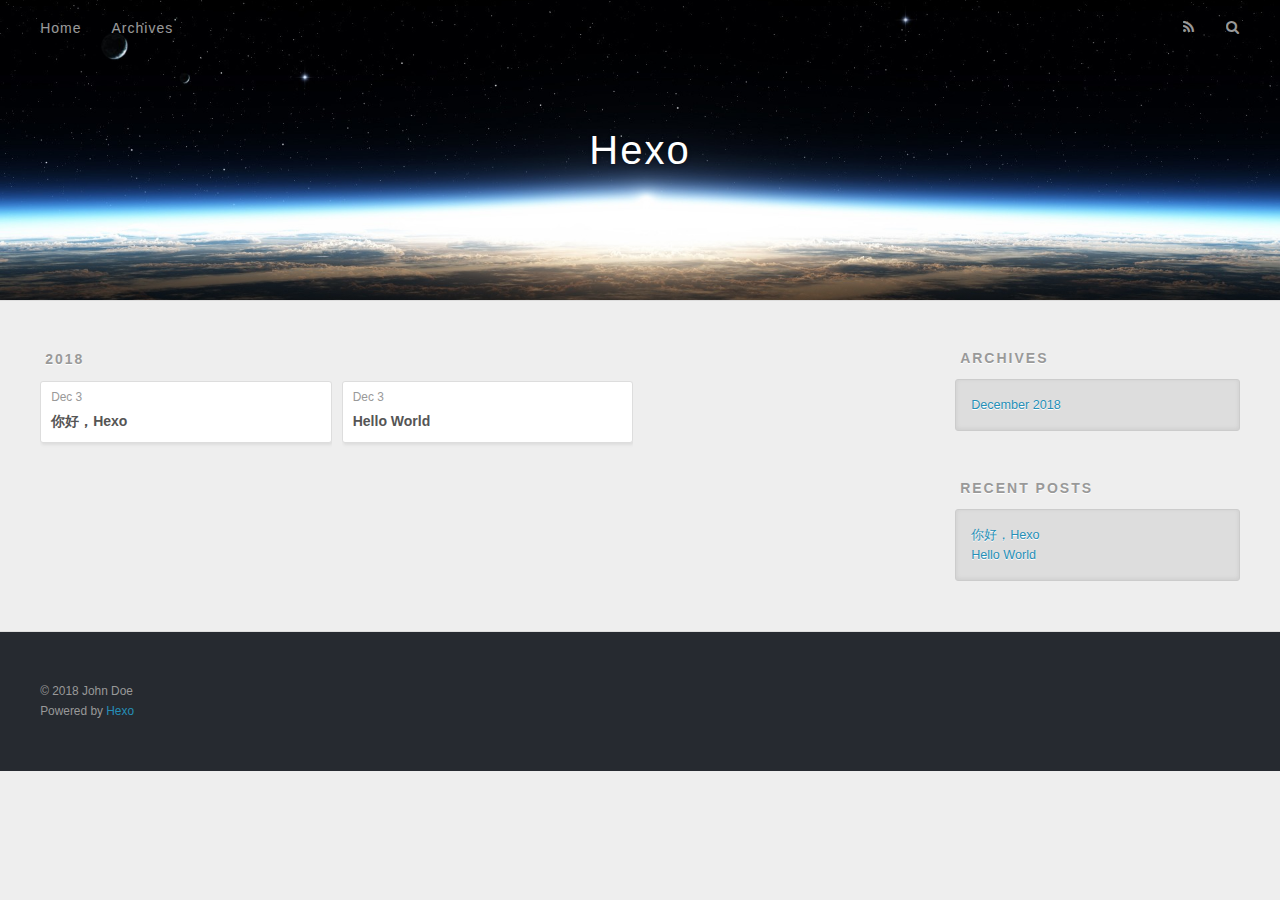
==== archives/index.html @ b7c9f00b "Site updated: 2018-12-03 15:05:57" ====
<!DOCTYPE html>
<html>
<head><meta name="generator" content="Hexo 3.8.0">
  <meta charset="utf-8">
  

  
  <title>Archives | Hexo</title>
  <meta name="viewport" content="width=device-width, initial-scale=1, maximum-scale=1">
  <meta property="og:type" content="website">
<meta property="og:title" content="Hexo">
<meta property="og:url" content="http://yoursite.com/archives/index.html">
<meta property="og:site_name" content="Hexo">
<meta property="og:locale" content="default">
<meta name="twitter:card" content="summary">
<meta name="twitter:title" content="Hexo">
  
    <link rel="alternate" href="/atom.xml" title="Hexo" type="application/atom+xml">
  
  
    <link rel="icon" href="/favicon.png">
  
  
    <link href="//fonts.googleapis.com/css?family=Source+Code+Pro" rel="stylesheet" type="text/css">
  
  <link rel="stylesheet" href="/css/style.css">
</head>
</html>
<body>
  <div id="container">
    <div id="wrap">
      <header id="header">
  <div id="banner"></div>
  <div id="header-outer" class="outer">
    <div id="header-title" class="inner">
      <h1 id="logo-wrap">
        <a href="/" id="logo">Hexo</a>
      </h1>
      
    </div>
    <div id="header-inner" class="inner">
      <nav id="main-nav">
        <a id="main-nav-toggle" class="nav-icon"></a>
        
          <a class="main-nav-link" href="/">Home</a>
        
          <a class="main-nav-link" href="/archives">Archives</a>
        
      </nav>
      <nav id="sub-nav">
        
          <a id="nav-rss-link" class="nav-icon" href="/atom.xml" title="RSS Feed"></a>
        
        <a id="nav-search-btn" class="nav-icon" title="Search"></a>
      </nav>
      <div id="search-form-wrap">
        <form action="//google.com/search" method="get" accept-charset="UTF-8" class="search-form"><input type="search" name="q" class="search-form-input" placeholder="Search"><button type="submit" class="search-form-submit">&#xF002;</button><input type="hidden" name="sitesearch" value="http://yoursite.com"></form>
      </div>
    </div>
  </div>
</header>
      <div class="outer">
        <section id="main">
  
  
    
    
      
      
      <section class="archives-wrap">
        <div class="archive-year-wrap">
          <a href="/archives/2018" class="archive-year">2018</a>
        </div>
        <div class="archives">
    
    <article class="archive-article archive-type-post">
  <div class="archive-article-inner">
    <header class="archive-article-header">
      <a href="/2018/12/03/你好，Hexo/" class="archive-article-date">
  <time datetime="2018-12-03T07:04:29.000Z" itemprop="datePublished">Dec 3</time>
</a>
      
  
    <h1 itemprop="name">
      <a class="archive-article-title" href="/2018/12/03/你好，Hexo/">你好，Hexo</a>
    </h1>
  

    </header>
  </div>
</article>
  
    
    
    <article class="archive-article archive-type-post">
  <div class="archive-article-inner">
    <header class="archive-article-header">
      <a href="/2018/12/03/hello-world/" class="archive-article-date">
  <time datetime="2018-12-03T06:19:21.789Z" itemprop="datePublished">Dec 3</time>
</a>
      
  
    <h1 itemprop="name">
      <a class="archive-article-title" href="/2018/12/03/hello-world/">Hello World</a>
    </h1>
  

    </header>
  </div>
</article>
  
  
    </div></section>
  


</section>
        
          <aside id="sidebar">
  
    

  
    

  
    
  
    
  <div class="widget-wrap">
    <h3 class="widget-title">Archives</h3>
    <div class="widget">
      <ul class="archive-list"><li class="archive-list-item"><a class="archive-list-link" href="/archives/2018/12/">December 2018</a></li></ul>
    </div>
  </div>


  
    
  <div class="widget-wrap">
    <h3 class="widget-title">Recent Posts</h3>
    <div class="widget">
      <ul>
        
          <li>
            <a href="/2018/12/03/你好，Hexo/">你好，Hexo</a>
          </li>
        
          <li>
            <a href="/2018/12/03/hello-world/">Hello World</a>
          </li>
        
      </ul>
    </div>
  </div>

  
</aside>
        
      </div>
      <footer id="footer">
  
  <div class="outer">
    <div id="footer-info" class="inner">
      &copy; 2018 John Doe<br>
      Powered by <a href="http://hexo.io/" target="_blank">Hexo</a>
    </div>
  </div>
</footer>
    </div>
    <nav id="mobile-nav">
  
    <a href="/" class="mobile-nav-link">Home</a>
  
    <a href="/archives" class="mobile-nav-link">Archives</a>
  
</nav>
    

<script src="//ajax.googleapis.com/ajax/libs/jquery/2.0.3/jquery.min.js"></script>


  <link rel="stylesheet" href="/fancybox/jquery.fancybox.css">
  <script src="/fancybox/jquery.fancybox.pack.js"></script>


<script src="/js/script.js"></script>



  </div>
</body>
</html>
---- css/style.css ----
body {
  width: 100%;
}
body:before,
body:after {
  content: "";
  display: table;
}
body:after {
  clear: both;
}
html,
body,
div,
span,
applet,
object,
iframe,
h1,
h2,
h3,
h4,
h5,
h6,
p,
blockquote,
pre,
a,
abbr,
acronym,
address,
big,
cite,
code,
del,
dfn,
em,
img,
ins,
kbd,
q,
s,
samp,
small,
strike,
strong,
sub,
sup,
tt,
var,
dl,
dt,
dd,
ol,
ul,
li,
fieldset,
form,
label,
legend,
table,
caption,
tbody,
tfoot,
thead,
tr,
th,
td {
  margin: 0;
  padding: 0;
  border: 0;
  outline: 0;
  font-weight: inherit;
  font-style: inherit;
  font-family: inherit;
  font-size: 100%;
  vertical-align: baseline;
}
body {
  line-height: 1;
  color: #000;
  background: #fff;
}
ol,
ul {
  list-style: none;
}
table {
  border-collapse: separate;
  border-spacing: 0;
  vertical-align: middle;
}
caption,
th,
td {
  text-align: left;
  font-weight: normal;
  vertical-align: middle;
}
a img {
  border: none;
}
input,
button {
  margin: 0;
  padding: 0;
}
input::-moz-focus-inner,
button::-moz-focus-inner {
  border: 0;
  padding: 0;
}
@font-face {
  font-family: FontAwesome;
  font-style: normal;
  font-weight: normal;
  src: url("fonts/fontawesome-webfont.eot?v=#4.0.3");
  src: url("fonts/fontawesome-webfont.eot?#iefix&v=#4.0.3") format("embedded-opentype"), url("fonts/fontawesome-webfont.woff?v=#4.0.3") format("woff"), url("fonts/fontawesome-webfont.ttf?v=#4.0.3") format("truetype"), url("fonts/fontawesome-webfont.svg#fontawesomeregular?v=#4.0.3") format("svg");
}
html,
body,
#container {
  height: 100%;
}
body {
  background: #eee;
  font: 14px -apple-system, BlinkMacSystemFont, "Segoe UI", "Roboto", "Oxygen", "Ubuntu", "Cantarell", "Fira Sans", "Droid Sans", "Helvetica Neue", sans-serif;
  -webkit-text-size-adjust: 100%;
}
.outer {
  max-width: 1220px;
  margin: 0 auto;
  padding: 0 20px;
}
.outer:before,
.outer:after {
  content: "";
  display: table;
}
.outer:after {
  clear: both;
}
.inner {
  display: inline;
  float: left;
  width: 98.33333333333333%;
  margin: 0 0.833333333333333%;
}
.left,
.alignleft {
  float: left;
}
.right,
.alignright {
  float: right;
}
.clear {
  clear: both;
}
#container {
  position: relative;
}
.mobile-nav-on {
  overflow: hidden;
}
#wrap {
  height: 100%;
  width: 100%;
  position: absolute;
  top: 0;
  left: 0;
  -webkit-transition: 0.2s ease-out;
  -moz-transition: 0.2s ease-out;
  -ms-transition: 0.2s ease-out;
  transition: 0.2s ease-out;
  z-index: 1;
  background: #eee;
}
.mobile-nav-on #wrap {
  left: 280px;
}
@media screen and (min-width: 768px) {
  #main {
    display: inline;
    float: left;
    width: 73.33333333333333%;
    margin: 0 0.833333333333333%;
  }
}
.article-date,
.article-category-link,
.archive-year,
.widget-title {
  text-decoration: none;
  text-transform: uppercase;
  letter-spacing: 2px;
  color: #999;
  margin-bottom: 1em;
  margin-left: 5px;
  line-height: 1em;
  text-shadow: 0 1px #fff;
  font-weight: bold;
}
.article-inner,
.archive-article-inner {
  background: #fff;
  -webkit-box-shadow: 1px 2px 3px #ddd;
  box-shadow: 1px 2px 3px #ddd;
  border: 1px solid #ddd;
  border-radius: 3px;
}
.article-entry h1,
.widget h1 {
  font-size: 2em;
}
.article-entry h2,
.widget h2 {
  font-size: 1.5em;
}
.article-entry h3,
.widget h3 {
  font-size: 1.3em;
}
.article-entry h4,
.widget h4 {
  font-size: 1.2em;
}
.article-entry h5,
.widget h5 {
  font-size: 1em;
}
.article-entry h6,
.widget h6 {
  font-size: 1em;
  color: #999;
}
.article-entry hr,
.widget hr {
  border: 1px dashed #ddd;
}
.article-entry strong,
.widget strong {
  font-weight: bold;
}
.article-entry em,
.widget em,
.article-entry cite,
.widget cite {
  font-style: italic;
}
.article-entry sup,
.widget sup,
.article-entry sub,
.widget sub {
  font-size: 0.75em;
  line-height: 0;
  position: relative;
  vertical-align: baseline;
}
.article-entry sup,
.widget sup {
  top: -0.5em;
}
.article-entry sub,
.widget sub {
  bottom: -0.2em;
}
.article-entry small,
.widget small {
  font-size: 0.85em;
}
.article-entry acronym,
.widget acronym,
.article-entry abbr,
.widget abbr {
  border-bottom: 1px dotted;
}
.article-entry ul,
.widget ul,
.article-entry ol,
.widget ol,
.article-entry dl,
.widget dl {
  margin: 0 20px;
  line-height: 1.6em;
}
.article-entry ul ul,
.widget ul ul,
.article-entry ol ul,
.widget ol ul,
.article-entry ul ol,
.widget ul ol,
.article-entry ol ol,
.widget ol ol {
  margin-top: 0;
  margin-bottom: 0;
}
.article-entry ul,
.widget ul {
  list-style: disc;
}
.article-entry ol,
.widget ol {
  list-style: decimal;
}
.article-entry dt,
.widget dt {
  font-weight: bold;
}
#header {
  height: 300px;
  position: relative;
  border-bottom: 1px solid #ddd;
}
#header:before,
#header:after {
  content: "";
  position: absolute;
  left: 0;
  right: 0;
  height: 40px;
}
#header:before {
  top: 0;
  background: -webkit-linear-gradient(rgba(0,0,0,0.2), transparent);
  background: -moz-linear-gradient(rgba(0,0,0,0.2), transparent);
  background: -ms-linear-gradient(rgba(0,0,0,0.2), transparent);
  background: linear-gradient(rgba(0,0,0,0.2), transparent);
}
#header:after {
  bottom: 0;
  background: -webkit-linear-gradient(transparent, rgba(0,0,0,0.2));
  background: -moz-linear-gradient(transparent, rgba(0,0,0,0.2));
  background: -ms-linear-gradient(transparent, rgba(0,0,0,0.2));
  background: linear-gradient(transparent, rgba(0,0,0,0.2));
}
#header-outer {
  height: 100%;
  position: relative;
}
#header-inner {
  position: relative;
  overflow: hidden;
}
#banner {
  position: absolute;
  top: 0;
  left: 0;
  width: 100%;
  height: 100%;
  background: url("images/banner.jpg") center #000;
  -webkit-background-size: cover;
  -moz-background-size: cover;
  background-size: cover;
  z-index: -1;
}
#header-title {
  text-align: center;
  height: 40px;
  position: absolute;
  top: 50%;
  left: 0;
  margin-top: -20px;
}
#logo,
#subtitle {
  text-decoration: none;
  color: #fff;
  font-weight: 300;
  text-shadow: 0 1px 4px rgba(0,0,0,0.3);
}
#logo {
  font-size: 40px;
  line-height: 40px;
  letter-spacing: 2px;
}
#subtitle {
  font-size: 16px;
  line-height: 16px;
  letter-spacing: 1px;
}
#subtitle-wrap {
  margin-top: 16px;
}
#main-nav {
  float: left;
  margin-left: -15px;
}
.nav-icon,
.main-nav-link {
  float: left;
  color: #fff;
  opacity: 0.6;
  text-decoration: none;
  text-shadow: 0 1px rgba(0,0,0,0.2);
  -webkit-transition: opacity 0.2s;
  -moz-transition: opacity 0.2s;
  -ms-transition: opacity 0.2s;
  transition: opacity 0.2s;
  display: block;
  padding: 20px 15px;
}
.nav-icon:hover,
.main-nav-link:hover {
  opacity: 1;
}
.nav-icon {
  font-family: FontAwesome;
  text-align: center;
  font-size: 14px;
  width: 14px;
  height: 14px;
  padding: 20px 15px;
  position: relative;
  cursor: pointer;
}
.main-nav-link {
  font-weight: 300;
  letter-spacing: 1px;
}
@media screen and (max-width: 479px) {
  .main-nav-link {
    display: none;
  }
}
#main-nav-toggle {
  display: none;
}
#main-nav-toggle:before {
  content: "\f0c9";
}
@media screen and (max-width: 479px) {
  #main-nav-toggle {
    display: block;
  }
}
#sub-nav {
  float: right;
  margin-right: -15px;
}
#nav-rss-link:before {
  content: "\f09e";
}
#nav-search-btn:before {
  content: "\f002";
}
#search-form-wrap {
  position: absolute;
  top: 15px;
  width: 150px;
  height: 30px;
  right: -150px;
  opacity: 0;
  -webkit-transition: 0.2s ease-out;
  -moz-transition: 0.2s ease-out;
  -ms-transition: 0.2s ease-out;
  transition: 0.2s ease-out;
}
#search-form-wrap.on {
  opacity: 1;
  right: 0;
}
@media screen and (max-width: 479px) {
  #search-form-wrap {
    width: 100%;
    right: -100%;
  }
}
.search-form {
  position: absolute;
  top: 0;
  left: 0;
  right: 0;
  background: #fff;
  padding: 5px 15px;
  border-radius: 15px;
  -webkit-box-shadow: 0 0 10px rgba(0,0,0,0.3);
  box-shadow: 0 0 10px rgba(0,0,0,0.3);
}
.search-form-input {
  border: none;
  background: none;
  color: #555;
  width: 100%;
  font: 13px -apple-system, BlinkMacSystemFont, "Segoe UI", "Roboto", "Oxygen", "Ubuntu", "Cantarell", "Fira Sans", "Droid Sans", "Helvetica Neue", sans-serif;
  outline: none;
}
.search-form-input::-webkit-search-results-decoration,
.search-form-input::-webkit-search-cancel-button {
  -webkit-appearance: none;
}
.search-form-submit {
  position: absolute;
  top: 50%;
  right: 10px;
  margin-top: -7px;
  font: 13px FontAwesome;
  border: none;
  background: none;
  color: #bbb;
  cursor: pointer;
}
.search-form-submit:hover,
.search-form-submit:focus {
  color: #777;
}
.article {
  margin: 50px 0;
}
.article-inner {
  overflow: hidden;
}
.article-meta:before,
.article-meta:after {
  content: "";
  display: table;
}
.article-meta:after {
  clear: both;
}
.article-date {
  float: left;
}
.article-category {
  float: left;
  line-height: 1em;
  color: #ccc;
  text-shadow: 0 1px #fff;
  margin-left: 8px;
}
.article-category:before {
  content: "\2022";
}
.article-category-link {
  margin: 0 12px 1em;
}
.article-header {
  padding: 20px 20px 0;
}
.article-title {
  text-decoration: none;
  font-size: 2em;
  font-weight: bold;
  color: #555;
  line-height: 1.1em;
  -webkit-transition: color 0.2s;
  -moz-transition: color 0.2s;
  -ms-transition: color 0.2s;
  transition: color 0.2s;
}
a.article-title:hover {
  color: #258fb8;
}
.article-entry {
  color: #555;
  padding: 0 20px;
}
.article-entry:before,
.article-entry:after {
  content: "";
  display: table;
}
.article-entry:after {
  clear: both;
}
.article-entry p,
.article-entry table {
  line-height: 1.6em;
  margin: 1.6em 0;
}
.article-entry h1,
.article-entry h2,
.article-entry h3,
.article-entry h4,
.article-entry h5,
.article-entry h6 {
  font-weight: bold;
}
.article-entry h1,
.article-entry h2,
.article-entry h3,
.article-entry h4,
.article-entry h5,
.article-entry h6 {
  line-height: 1.1em;
  margin: 1.1em 0;
}
.article-entry a {
  color: #258fb8;
  text-decoration: none;
}
.article-entry a:hover {
  text-decoration: underline;
}
.article-entry ul,
.article-entry ol,
.article-entry dl {
  margin-top: 1.6em;
  margin-bottom: 1.6em;
}
.article-entry img,
.article-entry video {
  max-width: 100%;
  height: auto;
  display: block;
  margin: auto;
}
.article-entry iframe {
  border: none;
}
.article-entry table {
  width: 100%;
  border-collapse: collapse;
  border-spacing: 0;
}
.article-entry th {
  font-weight: bold;
  border-bottom: 3px solid #ddd;
  padding-bottom: 0.5em;
}
.article-entry td {
  border-bottom: 1px solid #ddd;
  padding: 10px 0;
}
.article-entry blockquote {
  font-family: Georgia, "Times New Roman", serif;
  font-size: 1.4em;
  margin: 1.6em 20px;
  text-align: center;
}
.article-entry blockquote footer {
  font-size: 14px;
  margin: 1.6em 0;
  font-family: -apple-system, BlinkMacSystemFont, "Segoe UI", "Roboto", "Oxygen", "Ubuntu", "Cantarell", "Fira Sans", "Droid Sans", "Helvetica Neue", sans-serif;
}
.article-entry blockquote footer cite:before {
  content: "—";
  padding: 0 0.5em;
}
.article-entry .pullquote {
  text-align: left;
  width: 45%;
  margin: 0;
}
.article-entry .pullquote.left {
  margin-left: 0.5em;
  margin-right: 1em;
}
.article-entry .pullquote.right {
  margin-right: 0.5em;
  margin-left: 1em;
}
.article-entry .caption {
  color: #999;
  display: block;
  font-size: 0.9em;
  margin-top: 0.5em;
  position: relative;
  text-align: center;
}
.article-entry .video-container {
  position: relative;
  padding-top: 56.25%;
  height: 0;
  overflow: hidden;
}
.article-entry .video-container iframe,
.article-entry .video-container object,
.article-entry .video-container embed {
  position: absolute;
  top: 0;
  left: 0;
  width: 100%;
  height: 100%;
  margin-top: 0;
}
.article-more-link a {
  display: inline-block;
  line-height: 1em;
  padding: 6px 15px;
  border-radius: 15px;
  background: #eee;
  color: #999;
  text-shadow: 0 1px #fff;
  text-decoration: none;
}
.article-more-link a:hover {
  background: #258fb8;
  color: #fff;
  text-decoration: none;
  text-shadow: 0 1px #1e7293;
}
.article-footer {
  font-size: 0.85em;
  line-height: 1.6em;
  border-top: 1px solid #ddd;
  padding-top: 1.6em;
  margin: 0 20px 20px;
}
.article-footer:before,
.article-footer:after {
  content: "";
  display: table;
}
.article-footer:after {
  clear: both;
}
.article-footer a {
  color: #999;
  text-decoration: none;
}
.article-footer a:hover {
  color: #555;
}
.article-tag-list-item {
  float: left;
  margin-right: 10px;
}
.article-tag-list-link:before {
  content: "#";
}
.article-comment-link {
  float: right;
}
.article-comment-link:before {
  content: "\f075";
  font-family: FontAwesome;
  padding-right: 8px;
}
.article-share-link {
  cursor: pointer;
  float: right;
  margin-left: 20px;
}
.article-share-link:before {
  content: "\f064";
  font-family: FontAwesome;
  padding-right: 6px;
}
#article-nav {
  position: relative;
}
#article-nav:before,
#article-nav:after {
  content: "";
  display: table;
}
#article-nav:after {
  clear: both;
}
@media screen and (min-width: 768px) {
  #article-nav {
    margin: 50px 0;
  }
  #article-nav:before {
    width: 8px;
    height: 8px;
    position: absolute;
    top: 50%;
    left: 50%;
    margin-top: -4px;
    margin-left: -4px;
    content: "";
    border-radius: 50%;
    background: #ddd;
    -webkit-box-shadow: 0 1px 2px #fff;
    box-shadow: 0 1px 2px #fff;
  }
}
.article-nav-link-wrap {
  text-decoration: none;
  text-shadow: 0 1px #fff;
  color: #999;
  -webkit-box-sizing: border-box;
  -moz-box-sizing: border-box;
  box-sizing: border-box;
  margin-top: 50px;
  text-align: center;
  display: block;
}
.article-nav-link-wrap:hover {
  color: #555;
}
@media screen and (min-width: 768px) {
  .article-nav-link-wrap {
    width: 50%;
    margin-top: 0;
  }
}
@media screen and (min-width: 768px) {
  #article-nav-newer {
    float: left;
    text-align: right;
    padding-right: 20px;
  }
}
@media screen and (min-width: 768px) {
  #article-nav-older {
    float: right;
    text-align: left;
    padding-left: 20px;
  }
}
.article-nav-caption {
  text-transform: uppercase;
  letter-spacing: 2px;
  color: #ddd;
  line-height: 1em;
  font-weight: bold;
}
#article-nav-newer .article-nav-caption {
  margin-right: -2px;
}
.article-nav-title {
  font-size: 0.85em;
  line-height: 1.6em;
  margin-top: 0.5em;
}
.article-share-box {
  position: absolute;
  display: none;
  background: #fff;
  -webkit-box-shadow: 1px 2px 10px rgba(0,0,0,0.2);
  box-shadow: 1px 2px 10px rgba(0,0,0,0.2);
  border-radius: 3px;
  margin-left: -145px;
  overflow: hidden;
  z-index: 1;
}
.article-share-box.on {
  display: block;
}
.article-share-input {
  width: 100%;
  background: none;
  -webkit-box-sizing: border-box;
  -moz-box-sizing: border-box;
  box-sizing: border-box;
  font: 14px -apple-system, BlinkMacSystemFont, "Segoe UI", "Roboto", "Oxygen", "Ubuntu", "Cantarell", "Fira Sans", "Droid Sans", "Helvetica Neue", sans-serif;
  padding: 0 15px;
  color: #555;
  outline: none;
  border: 1px solid #ddd;
  border-radius: 3px 3px 0 0;
  height: 36px;
  line-height: 36px;
}
.article-share-links {
  background: #eee;
}
.article-share-links:before,
.article-share-links:after {
  content: "";
  display: table;
}
.article-share-links:after {
  clear: both;
}
.article-share-twitter,
.article-share-facebook,
.article-share-pinterest,
.article-share-google {
  width: 50px;
  height: 36px;
  display: block;
  float: left;
  position: relative;
  color: #999;
  text-shadow: 0 1px #fff;
}
.article-share-twitter:before,
.article-share-facebook:before,
.article-share-pinterest:before,
.article-share-google:before {
  font-size: 20px;
  font-family: FontAwesome;
  width: 20px;
  height: 20px;
  position: absolute;
  top: 50%;
  left: 50%;
  margin-top: -10px;
  margin-left: -10px;
  text-align: center;
}
.article-share-twitter:hover,
.article-share-facebook:hover,
.article-share-pinterest:hover,
.article-share-google:hover {
  color: #fff;
}
.article-share-twitter:before {
  content: "\f099";
}
.article-share-twitter:hover {
  background: #00aced;
  text-shadow: 0 1px #008abe;
}
.article-share-facebook:before {
  content: "\f09a";
}
.article-share-facebook:hover {
  background: #3b5998;
  text-shadow: 0 1px #2f477a;
}
.article-share-pinterest:before {
  content: "\f0d2";
}
.article-share-pinterest:hover {
  background: #cb2027;
  text-shadow: 0 1px #a21a1f;
}
.article-share-google:before {
  content: "\f0d5";
}
.article-share-google:hover {
  background: #dd4b39;
  text-shadow: 0 1px #be3221;
}
.article-gallery {
  background: #000;
  position: relative;
}
.article-gallery-photos {
  position: relative;
  overflow: hidden;
}
.article-gallery-img {
  display: none;
  max-width: 100%;
}
.article-gallery-img:first-child {
  display: block;
}
.article-gallery-img.loaded {
  position: absolute;
  display: block;
}
.article-gallery-img img {
  display: block;
  max-width: 100%;
  margin: 0 auto;
}
#comments {
  background: #fff;
  -webkit-box-shadow: 1px 2px 3px #ddd;
  box-shadow: 1px 2px 3px #ddd;
  padding: 20px;
  border: 1px solid #ddd;
  border-radius: 3px;
  margin: 50px 0;
}
#comments a {
  color: #258fb8;
}
.archives-wrap {
  margin: 50px 0;
}
.archives:before,
.archives:after {
  content: "";
  display: table;
}
.archives:after {
  clear: both;
}
.archive-year-wrap {
  margin-bottom: 1em;
}
.archives {
  -webkit-column-gap: 10px;
  -moz-column-gap: 10px;
  column-gap: 10px;
}
@media screen and (min-width: 480px) and (max-width: 767px) {
  .archives {
    -webkit-column-count: 2;
    -moz-column-count: 2;
    column-count: 2;
  }
}
@media screen and (min-width: 768px) {
  .archives {
    -webkit-column-count: 3;
    -moz-column-count: 3;
    column-count: 3;
  }
}
.archive-article {
  -webkit-column-break-inside: avoid;
  page-break-inside: avoid;
  overflow: hidden;
  break-inside: avoid-column;
}
.archive-article-inner {
  padding: 10px;
  margin-bottom: 15px;
}
.archive-article-title {
  text-decoration: none;
  font-weight: bold;
  color: #555;
  -webkit-transition: color 0.2s;
  -moz-transition: color 0.2s;
  -ms-transition: color 0.2s;
  transition: color 0.2s;
  line-height: 1.6em;
}
.archive-article-title:hover {
  color: #258fb8;
}
.archive-article-footer {
  margin-top: 1em;
}
.archive-article-date {
  color: #999;
  text-decoration: none;
  font-size: 0.85em;
  line-height: 1em;
  margin-bottom: 0.5em;
  display: block;
}
#page-nav {
  margin: 50px auto;
  background: #fff;
  -webkit-box-shadow: 1px 2px 3px #ddd;
  box-shadow: 1px 2px 3px #ddd;
  border: 1px solid #ddd;
  border-radius: 3px;
  text-align: center;
  color: #999;
  overflow: hidden;
}
#page-nav:before,
#page-nav:after {
  content: "";
  display: table;
}
#page-nav:after {
  clear: both;
}
#page-nav a,
#page-nav span {
  padding: 10px 20px;
  line-height: 1;
  height: 2ex;
}
#page-nav a {
  color: #999;
  text-decoration: none;
}
#page-nav a:hover {
  background: #999;
  color: #fff;
}
#page-nav .prev {
  float: left;
}
#page-nav .next {
  float: right;
}
#page-nav .page-number {
  display: inline-block;
}
@media screen and (max-width: 479px) {
  #page-nav .page-number {
    display: none;
  }
}
#page-nav .current {
  color: #555;
  font-weight: bold;
}
#page-nav .space {
  color: #ddd;
}
#footer {
  background: #262a30;
  padding: 50px 0;
  border-top: 1px solid #ddd;
  color: #999;
}
#footer a {
  color: #258fb8;
  text-decoration: none;
}
#footer a:hover {
  text-decoration: underline;
}
#footer-info {
  line-height: 1.6em;
  font-size: 0.85em;
}
.article-entry pre,
.article-entry .highlight {
  background: #2d2d2d;
  margin: 0 -20px;
  padding: 15px 20px;
  border-style: solid;
  border-color: #ddd;
  border-width: 1px 0;
  overflow: auto;
  color: #ccc;
  line-height: 22.400000000000002px;
}
.article-entry .highlight .gutter pre,
.article-entry .gist .gist-file .gist-data .line-numbers {
  color: #666;
  font-size: 0.85em;
}
.article-entry pre,
.article-entry code {
  font-family: "Source Code Pro", Consolas, Monaco, Menlo, Consolas, monospace;
}
.article-entry code {
  background: #eee;
  text-shadow: 0 1px #fff;
  padding: 0 0.3em;
}
.article-entry pre code {
  background: none;
  text-shadow: none;
  padding: 0;
}
.article-entry .highlight pre {
  border: none;
  margin: 0;
  padding: 0;
}
.article-entry .highlight table {
  margin: 0;
  width: auto;
}
.article-entry .highlight td {
  border: none;
  padding: 0;
}
.article-entry .highlight figcaption {
  font-size: 0.85em;
  color: #999;
  line-height: 1em;
  margin-bottom: 1em;
}
.article-entry .highlight figcaption:before,
.article-entry .highlight figcaption:after {
  content: "";
  display: table;
}
.article-entry .highlight figcaption:after {
  clear: both;
}
.article-entry .highlight figcaption a {
  float: right;
}
.article-entry .highlight .gutter pre {
  text-align: right;
  padding-right: 20px;
}
.article-entry .highlight .line {
  height: 22.400000000000002px;
}
.article-entry .highlight .line.marked {
  background: #515151;
}
.article-entry .gist {
  margin: 0 -20px;
  border-style: solid;
  border-color: #ddd;
  border-width: 1px 0;
  background: #2d2d2d;
  padding: 15px 20px 15px 0;
}
.article-entry .gist .gist-file {
  border: none;
  font-family: "Source Code Pro", Consolas, Monaco, Menlo, Consolas, monospace;
  margin: 0;
}
.article-entry .gist .gist-file .gist-data {
  background: none;
  border: none;
}
.article-entry .gist .gist-file .gist-data .line-numbers {
  background: none;
  border: none;
  padding: 0 20px 0 0;
}
.article-entry .gist .gist-file .gist-data .line-data {
  padding: 0 !important;
}
.article-entry .gist .gist-file .highlight {
  margin: 0;
  padding: 0;
  border: none;
}
.article-entry .gist .gist-file .gist-meta {
  background: #2d2d2d;
  color: #999;
  font: 0.85em -apple-system, BlinkMacSystemFont, "Segoe UI", "Roboto", "Oxygen", "Ubuntu", "Cantarell", "Fira Sans", "Droid Sans", "Helvetica Neue", sans-serif;
  text-shadow: 0 0;
  padding: 0;
  margin-top: 1em;
  margin-left: 20px;
}
.article-entry .gist .gist-file .gist-meta a {
  color: #258fb8;
  font-weight: normal;
}
.article-entry .gist .gist-file .gist-meta a:hover {
  text-decoration: underline;
}
pre .comment,
pre .title {
  color: #999;
}
pre .variable,
pre .attribute,
pre .tag,
pre .regexp,
pre .ruby .constant,
pre .xml .tag .title,
pre .xml .pi,
pre .xml .doctype,
pre .html .doctype,
pre .css .id,
pre .css .class,
pre .css .pseudo {
  color: #f2777a;
}
pre .number,
pre .preprocessor,
pre .built_in,
pre .literal,
pre .params,
pre .constant {
  color: #f99157;
}
pre .class,
pre .ruby .class .title,
pre .css .rules .attribute {
  color: #9c9;
}
pre .string,
pre .value,
pre .inheritance,
pre .header,
pre .ruby .symbol,
pre .xml .cdata {
  color: #9c9;
}
pre .css .hexcolor {
  color: #6cc;
}
pre .function,
pre .python .decorator,
pre .python .title,
pre .ruby .function .title,
pre .ruby .title .keyword,
pre .perl .sub,
pre .javascript .title,
pre .coffeescript .title {
  color: #69c;
}
pre .keyword,
pre .javascript .function {
  color: #c9c;
}
@media screen and (max-width: 479px) {
  #mobile-nav {
    position: absolute;
    top: 0;
    left: 0;
    width: 280px;
    height: 100%;
    background: #191919;
    border-right: 1px solid #fff;
  }
}
@media screen and (max-width: 479px) {
  .mobile-nav-link {
    display: block;
    color: #999;
    text-decoration: none;
    padding: 15px 20px;
    font-weight: bold;
  }
  .mobile-nav-link:hover {
    color: #fff;
  }
}
@media screen and (min-width: 768px) {
  #sidebar {
    display: inline;
    float: left;
    width: 23.333333333333332%;
    margin: 0 0.833333333333333%;
  }
}
.widget-wrap {
  margin: 50px 0;
}
.widget {
  color: #777;
  text-shadow: 0 1px #fff;
  background: #ddd;
  -webkit-box-shadow: 0 -1px 4px #ccc inset;
  box-shadow: 0 -1px 4px #ccc inset;
  border: 1px solid #ccc;
  padding: 15px;
  border-radius: 3px;
}
.widget a {
  color: #258fb8;
  text-decoration: none;
}
.widget a:hover {
  text-decoration: underline;
}
.widget ul ul,
.widget ol ul,
.widget dl ul,
.widget ul ol,
.widget ol ol,
.widget dl ol,
.widget ul dl,
.widget ol dl,
.widget dl dl {
  margin-left: 15px;
  list-style: disc;
}
.widget {
  line-height: 1.6em;
  word-wrap: break-word;
  font-size: 0.9em;
}
.widget ul,
.widget ol {
  list-style: none;
  margin: 0;
}
.widget ul ul,
.widget ol ul,
.widget ul ol,
.widget ol ol {
  margin: 0 20px;
}
.widget ul ul,
.widget ol ul {
  list-style: disc;
}
.widget ul ol,
.widget ol ol {
  list-style: decimal;
}
.category-list-count,
.tag-list-count,
.archive-list-count {
  padding-left: 5px;
  color: #999;
  font-size: 0.85em;
}
.category-list-count:before,
.tag-list-count:before,
.archive-list-count:before {
  content: "(";
}
.category-list-count:after,
.tag-list-count:after,
.archive-list-count:after {
  content: ")";
}
.tagcloud a {
  margin-right: 5px;
  display: inline-block;
}
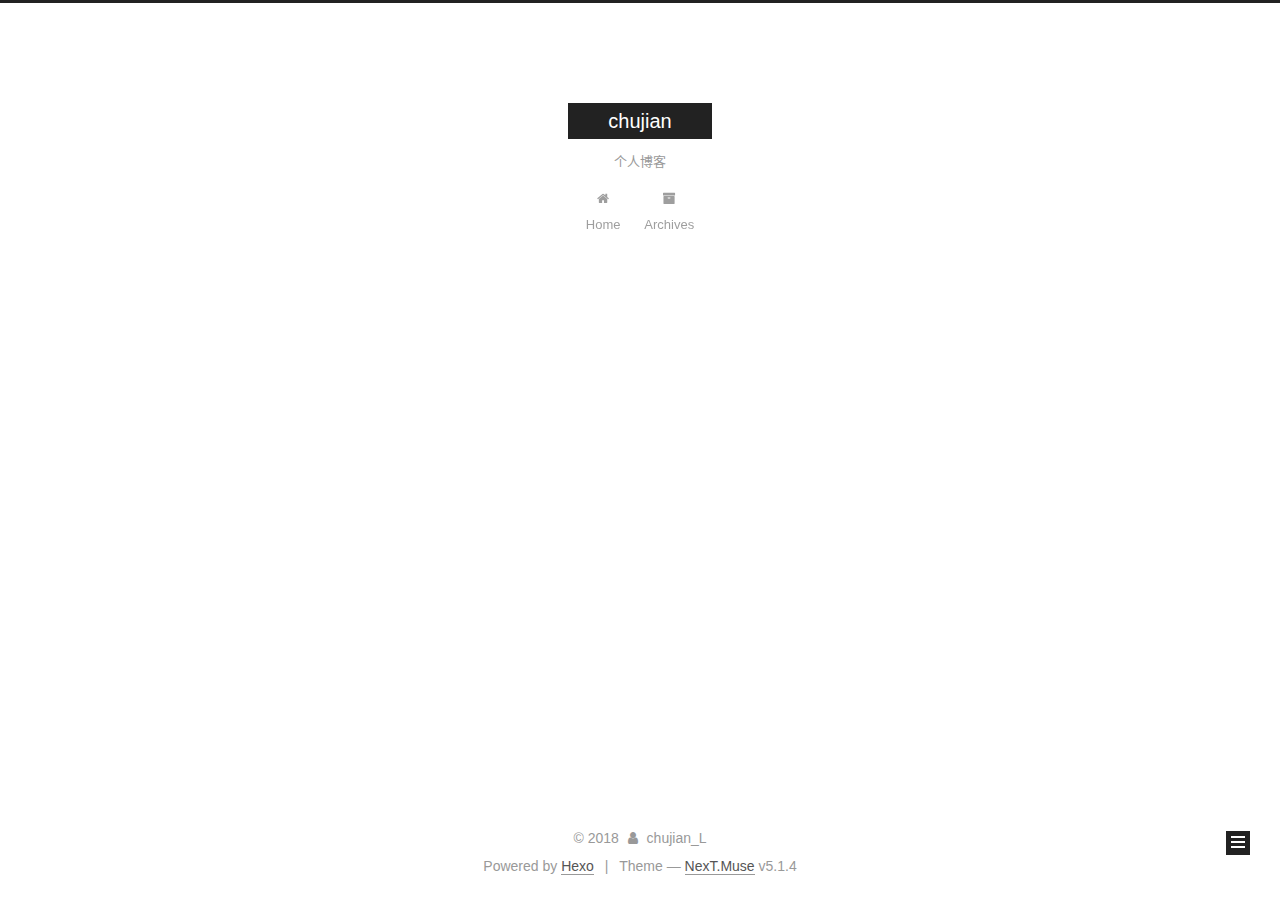
==== commit 8f6fbf4b: "Site updated: 2018-12-03 15:43:54" ====
--- a/archives/index.html
+++ b/archives/index.html
@@ -1,193 +1,584 @@
 <!DOCTYPE html>
-<html>
+
+
+
+  
+
+
+<html class="theme-next muse use-motion" lang="zh-CN">
 <head><meta name="generator" content="Hexo 3.8.0">
-  <meta charset="utf-8">
-  
-
-  
-  <title>Archives | Hexo</title>
-  <meta name="viewport" content="width=device-width, initial-scale=1, maximum-scale=1">
-  <meta property="og:type" content="website">
-<meta property="og:title" content="Hexo">
+  <meta charset="UTF-8">
+<meta http-equiv="X-UA-Compatible" content="IE=edge">
+<meta name="viewport" content="width=device-width, initial-scale=1, maximum-scale=1">
+<meta name="theme-color" content="#222">
+
+
+
+
+
+
+
+
+
+<meta http-equiv="Cache-Control" content="no-transform">
+<meta http-equiv="Cache-Control" content="no-siteapp">
+
+
+
+
+
+
+
+
+
+
+
+
+
+
+
+
+  
+  
+  <link href="/lib/fancybox/source/jquery.fancybox.css?v=2.1.5" rel="stylesheet" type="text/css">
+
+
+
+
+
+
+
+<link href="/lib/font-awesome/css/font-awesome.min.css?v=4.6.2" rel="stylesheet" type="text/css">
+
+<link href="/css/main.css?v=5.1.4" rel="stylesheet" type="text/css">
+
+
+  <link rel="apple-touch-icon" sizes="180x180" href="/images/apple-touch-icon-next.png?v=5.1.4">
+
+
+  <link rel="icon" type="image/png" sizes="32x32" href="/images/favicon-32x32-next.png?v=5.1.4">
+
+
+  <link rel="icon" type="image/png" sizes="16x16" href="/images/favicon-16x16-next.png?v=5.1.4">
+
+
+  <link rel="mask-icon" href="/images/logo.svg?v=5.1.4" color="#222">
+
+
+
+
+
+  <meta name="keywords" content="Hexo, NexT">
+
+
+
+
+
+
+
+
+
+
+<meta property="og:type" content="website">
+<meta property="og:title" content="chujian">
 <meta property="og:url" content="http://yoursite.com/archives/index.html">
-<meta property="og:site_name" content="Hexo">
-<meta property="og:locale" content="default">
+<meta property="og:site_name" content="chujian">
+<meta property="og:locale" content="zh-CN">
 <meta name="twitter:card" content="summary">
-<meta name="twitter:title" content="Hexo">
-  
-    <link rel="alternate" href="/atom.xml" title="Hexo" type="application/atom+xml">
-  
-  
-    <link rel="icon" href="/favicon.png">
-  
-  
-    <link href="//fonts.googleapis.com/css?family=Source+Code+Pro" rel="stylesheet" type="text/css">
-  
-  <link rel="stylesheet" href="/css/style.css">
+<meta name="twitter:title" content="chujian">
+
+
+
+<script type="text/javascript" id="hexo.configurations">
+  var NexT = window.NexT || {};
+  var CONFIG = {
+    root: '/',
+    scheme: 'Muse',
+    version: '5.1.4',
+    sidebar: {"position":"left","display":"post","offset":12,"b2t":false,"scrollpercent":false,"onmobile":false},
+    fancybox: true,
+    tabs: true,
+    motion: {"enable":true,"async":false,"transition":{"post_block":"fadeIn","post_header":"slideDownIn","post_body":"slideDownIn","coll_header":"slideLeftIn","sidebar":"slideUpIn"}},
+    duoshuo: {
+      userId: '0',
+      author: 'Author'
+    },
+    algolia: {
+      applicationID: '',
+      apiKey: '',
+      indexName: '',
+      hits: {"per_page":10},
+      labels: {"input_placeholder":"Search for Posts","hits_empty":"We didn't find any results for the search: ${query}","hits_stats":"${hits} results found in ${time} ms"}
+    }
+  };
+</script>
+
+
+
+  <link rel="canonical" href="http://yoursite.com/archives/">
+
+
+
+
+
+  <title>Archive | chujian</title>
+  
+
+
+
+
+
+
+
+
 </head>
-</html>
-<body>
-  <div id="container">
-    <div id="wrap">
-      <header id="header">
-  <div id="banner"></div>
-  <div id="header-outer" class="outer">
-    <div id="header-title" class="inner">
-      <h1 id="logo-wrap">
-        <a href="/" id="logo">Hexo</a>
-      </h1>
-      
+
+<body itemscope="" itemtype="http://schema.org/WebPage" lang="zh-CN">
+
+  
+  
+    
+  
+
+  <div class="container sidebar-position-left page-archive">
+    <div class="headband"></div>
+
+    <header id="header" class="header" itemscope="" itemtype="http://schema.org/WPHeader">
+      <div class="header-inner"><div class="site-brand-wrapper">
+  <div class="site-meta ">
+    
+
+    <div class="custom-logo-site-title">
+      <a href="/" class="brand" rel="start">
+        <span class="logo-line-before"><i></i></span>
+        <span class="site-title">chujian</span>
+        <span class="logo-line-after"><i></i></span>
+      </a>
     </div>
-    <div id="header-inner" class="inner">
-      <nav id="main-nav">
-        <a id="main-nav-toggle" class="nav-icon"></a>
-        
-          <a class="main-nav-link" href="/">Home</a>
-        
-          <a class="main-nav-link" href="/archives">Archives</a>
-        
-      </nav>
-      <nav id="sub-nav">
-        
-          <a id="nav-rss-link" class="nav-icon" href="/atom.xml" title="RSS Feed"></a>
-        
-        <a id="nav-search-btn" class="nav-icon" title="Search"></a>
-      </nav>
-      <div id="search-form-wrap">
-        <form action="//google.com/search" method="get" accept-charset="UTF-8" class="search-form"><input type="search" name="q" class="search-form-input" placeholder="Search"><button type="submit" class="search-form-submit">&#xF002;</button><input type="hidden" name="sitesearch" value="http://yoursite.com"></form>
+      
+        <p class="site-subtitle">个人博客</p>
+      
+  </div>
+
+  <div class="site-nav-toggle">
+    <button>
+      <span class="btn-bar"></span>
+      <span class="btn-bar"></span>
+      <span class="btn-bar"></span>
+    </button>
+  </div>
+</div>
+
+<nav class="site-nav">
+  
+
+  
+    <ul id="menu" class="menu">
+      
+        
+        <li class="menu-item menu-item-home">
+          <a href="/" rel="section">
+            
+              <i class="menu-item-icon fa fa-fw fa-home"></i> <br>
+            
+            Home
+          </a>
+        </li>
+      
+        
+        <li class="menu-item menu-item-archives">
+          <a href="/archives/" rel="section">
+            
+              <i class="menu-item-icon fa fa-fw fa-archive"></i> <br>
+            
+            Archives
+          </a>
+        </li>
+      
+
+      
+    </ul>
+  
+
+  
+</nav>
+
+
+
+ </div>
+    </header>
+
+    <main id="main" class="main">
+      <div class="main-inner">
+        <div class="content-wrap">
+          <div id="content" class="content">
+            
+
+  
+  
+  
+  <div class="post-block archive">
+    <div id="posts" class="posts-collapse">
+      <span class="archive-move-on"></span>
+
+      <span class="archive-page-counter">
+        
+        
+        
+          
+        
+        Um..! 2 posts in total. Keep on posting.
+      </span>
+
+      
+
+        
+        
+        
+
+        
+          
+          <div class="collection-title">
+            <h1 class="archive-year" id="archive-year-2018">2018</h1>
+          </div>
+        
+        
+
+        
+
+  <article class="post post-type-normal" itemscope="" itemtype="http://schema.org/Article">
+    <header class="post-header">
+
+      <h2 class="post-title">
+        
+            <a class="post-title-link" href="/2018/12/03/你好，Hexo/" itemprop="url">
+              
+                <span itemprop="name">你好，Hexo</span>
+              
+            </a>
+        
+      </h2>
+
+      <div class="post-meta">
+        <time class="post-time" itemprop="dateCreated" datetime="2018-12-03T15:04:29+08:00" content="2018-12-03">
+          12-03
+        </time>
       </div>
+
+    </header>
+  </article>
+
+
+
+      
+
+        
+        
+        
+
+        
+        
+
+        
+
+  <article class="post post-type-normal" itemscope="" itemtype="http://schema.org/Article">
+    <header class="post-header">
+
+      <h2 class="post-title">
+        
+            <a class="post-title-link" href="/2018/12/03/hello-world/" itemprop="url">
+              
+                <span itemprop="name">Hello World</span>
+              
+            </a>
+        
+      </h2>
+
+      <div class="post-meta">
+        <time class="post-time" itemprop="dateCreated" datetime="2018-12-03T14:19:21+08:00" content="2018-12-03">
+          12-03
+        </time>
+      </div>
+
+    </header>
+  </article>
+
+
+
+      
+
     </div>
   </div>
-</header>
-      <div class="outer">
-        <section id="main">
-  
-  
-    
-    
-      
-      
-      <section class="archives-wrap">
-        <div class="archive-year-wrap">
-          <a href="/archives/2018" class="archive-year">2018</a>
+  
+  
+  
+
+  
+
+
+
+          </div>
+          
+
+
+          
+
         </div>
-        <div class="archives">
-    
-    <article class="archive-article archive-type-post">
-  <div class="archive-article-inner">
-    <header class="archive-article-header">
-      <a href="/2018/12/03/你好，Hexo/" class="archive-article-date">
-  <time datetime="2018-12-03T07:04:29.000Z" itemprop="datePublished">Dec 3</time>
-</a>
-      
-  
-    <h1 itemprop="name">
-      <a class="archive-article-title" href="/2018/12/03/你好，Hexo/">你好，Hexo</a>
-    </h1>
-  
-
-    </header>
-  </div>
-</article>
-  
-    
-    
-    <article class="archive-article archive-type-post">
-  <div class="archive-article-inner">
-    <header class="archive-article-header">
-      <a href="/2018/12/03/hello-world/" class="archive-article-date">
-  <time datetime="2018-12-03T06:19:21.789Z" itemprop="datePublished">Dec 3</time>
-</a>
-      
-  
-    <h1 itemprop="name">
-      <a class="archive-article-title" href="/2018/12/03/hello-world/">Hello World</a>
-    </h1>
-  
-
-    </header>
-  </div>
-</article>
-  
-  
-    </div></section>
-  
-
-
-</section>
-        
-          <aside id="sidebar">
-  
-    
-
-  
-    
-
-  
-    
-  
-    
-  <div class="widget-wrap">
-    <h3 class="widget-title">Archives</h3>
-    <div class="widget">
-      <ul class="archive-list"><li class="archive-list-item"><a class="archive-list-link" href="/archives/2018/12/">December 2018</a></li></ul>
+        
+          
+  
+  <div class="sidebar-toggle">
+    <div class="sidebar-toggle-line-wrap">
+      <span class="sidebar-toggle-line sidebar-toggle-line-first"></span>
+      <span class="sidebar-toggle-line sidebar-toggle-line-middle"></span>
+      <span class="sidebar-toggle-line sidebar-toggle-line-last"></span>
     </div>
   </div>
 
-
-  
+  <aside id="sidebar" class="sidebar">
     
-  <div class="widget-wrap">
-    <h3 class="widget-title">Recent Posts</h3>
-    <div class="widget">
-      <ul>
-        
-          <li>
-            <a href="/2018/12/03/你好，Hexo/">你好，Hexo</a>
-          </li>
-        
-          <li>
-            <a href="/2018/12/03/hello-world/">Hello World</a>
-          </li>
-        
-      </ul>
+    <div class="sidebar-inner">
+
+      
+
+      
+
+      <section class="site-overview-wrap sidebar-panel sidebar-panel-active">
+        <div class="site-overview">
+          <div class="site-author motion-element" itemprop="author" itemscope="" itemtype="http://schema.org/Person">
+            
+              <p class="site-author-name" itemprop="name">chujian_L</p>
+              <p class="site-description motion-element" itemprop="description"></p>
+          </div>
+
+          <nav class="site-state motion-element">
+
+            
+              <div class="site-state-item site-state-posts">
+              
+                <a href="/archives/">
+              
+                  <span class="site-state-item-count">2</span>
+                  <span class="site-state-item-name">posts</span>
+                </a>
+              </div>
+            
+
+            
+
+            
+
+          </nav>
+
+          
+
+          
+
+          
+          
+
+          
+          
+
+          
+
+        </div>
+      </section>
+
+      
+
+      
+
     </div>
+  </aside>
+
+
+        
+      </div>
+    </main>
+
+    <footer id="footer" class="footer">
+      <div class="footer-inner">
+        <div class="copyright">&copy; <span itemprop="copyrightYear">2018</span>
+  <span class="with-love">
+    <i class="fa fa-user"></i>
+  </span>
+  <span class="author" itemprop="copyrightHolder">chujian_L</span>
+
+  
+</div>
+
+
+  <div class="powered-by">Powered by <a class="theme-link" target="_blank" href="https://hexo.io">Hexo</a></div>
+
+
+
+  <span class="post-meta-divider">|</span>
+
+
+
+  <div class="theme-info">Theme &mdash; <a class="theme-link" target="_blank" href="https://github.com/iissnan/hexo-theme-next">NexT.Muse</a> v5.1.4</div>
+
+
+
+
+        
+
+
+
+
+
+
+
+        
+      </div>
+    </footer>
+
+    
+      <div class="back-to-top">
+        <i class="fa fa-arrow-up"></i>
+        
+      </div>
+    
+
+    
+
   </div>
 
   
-</aside>
-        
-      </div>
-      <footer id="footer">
-  
-  <div class="outer">
-    <div id="footer-info" class="inner">
-      &copy; 2018 John Doe<br>
-      Powered by <a href="http://hexo.io/" target="_blank">Hexo</a>
-    </div>
-  </div>
-</footer>
-    </div>
-    <nav id="mobile-nav">
-  
-    <a href="/" class="mobile-nav-link">Home</a>
-  
-    <a href="/archives" class="mobile-nav-link">Archives</a>
-  
-</nav>
-    
-
-<script src="//ajax.googleapis.com/ajax/libs/jquery/2.0.3/jquery.min.js"></script>
-
-
-  <link rel="stylesheet" href="/fancybox/jquery.fancybox.css">
-  <script src="/fancybox/jquery.fancybox.pack.js"></script>
-
-
-<script src="/js/script.js"></script>
-
-
-
-  </div>
+
+<script type="text/javascript">
+  if (Object.prototype.toString.call(window.Promise) !== '[object Function]') {
+    window.Promise = null;
+  }
+</script>
+
+
+
+
+
+
+
+
+
+  
+
+
+
+
+
+
+
+
+
+
+
+
+  
+  
+    <script type="text/javascript" src="/lib/jquery/index.js?v=2.1.3"></script>
+  
+
+  
+  
+    <script type="text/javascript" src="/lib/fastclick/lib/fastclick.min.js?v=1.0.6"></script>
+  
+
+  
+  
+    <script type="text/javascript" src="/lib/jquery_lazyload/jquery.lazyload.js?v=1.9.7"></script>
+  
+
+  
+  
+    <script type="text/javascript" src="/lib/velocity/velocity.min.js?v=1.2.1"></script>
+  
+
+  
+  
+    <script type="text/javascript" src="/lib/velocity/velocity.ui.min.js?v=1.2.1"></script>
+  
+
+  
+  
+    <script type="text/javascript" src="/lib/fancybox/source/jquery.fancybox.pack.js?v=2.1.5"></script>
+  
+
+
+  
+
+
+  <script type="text/javascript" src="/js/src/utils.js?v=5.1.4"></script>
+
+  <script type="text/javascript" src="/js/src/motion.js?v=5.1.4"></script>
+
+
+
+  
+  
+
+  
+
+  
+
+
+  <script type="text/javascript" src="/js/src/bootstrap.js?v=5.1.4"></script>
+
+
+
+  
+
+
+  
+
+
+
+
+	
+
+
+
+
+
+  
+
+
+
+
+
+  
+
+
+
+
+
+
+
+
+
+
+
+
+  
+
+
+
+
+
+  
+
+  
+
+  
+
+  
+  
+
+  
+
+  
+
+  
+
 </body>
-</html>+</html>
--- a/css/main.css
+++ b/css/main.css
@@ -0,0 +1,2662 @@
+/* normalize.css v3.0.2 | MIT License | git.io/normalize */
+html {
+  font-family: sans-serif; /* 1 */
+  -ms-text-size-adjust: 100%; /* 2 */
+  -webkit-text-size-adjust: 100%; /* 2 */
+}
+body {
+  margin: 0;
+}
+article,
+aside,
+details,
+figcaption,
+figure,
+footer,
+header,
+hgroup,
+main,
+menu,
+nav,
+section,
+summary {
+  display: block;
+}
+audio,
+canvas,
+progress,
+video {
+  display: inline-block; /* 1 */
+  vertical-align: baseline; /* 2 */
+}
+audio:not([controls]) {
+  display: none;
+  height: 0;
+}
+[hidden],
+template {
+  display: none;
+}
+a {
+  background-color: transparent;
+}
+a:active,
+a:hover {
+  outline: 0;
+}
+abbr[title] {
+  border-bottom: 1px dotted;
+}
+b,
+strong {
+  font-weight: bold;
+}
+dfn {
+  font-style: italic;
+}
+h1 {
+  font-size: 2em;
+  margin: 0.67em 0;
+}
+mark {
+  background: #ff0;
+  color: #000;
+}
+small {
+  font-size: 80%;
+}
+sub,
+sup {
+  font-size: 75%;
+  line-height: 0;
+  position: relative;
+  vertical-align: baseline;
+}
+sup {
+  top: -0.5em;
+}
+sub {
+  bottom: -0.25em;
+}
+img {
+  border: 0;
+}
+svg:not(:root) {
+  overflow: hidden;
+}
+figure {
+  margin: 1em 40px;
+}
+hr {
+  -moz-box-sizing: content-box;
+  box-sizing: content-box;
+  height: 0;
+}
+pre {
+  overflow: auto;
+}
+code,
+kbd,
+pre,
+samp {
+  font-family: monospace, monospace;
+  font-size: 1em;
+}
+button,
+input,
+optgroup,
+select,
+textarea {
+  color: inherit; /* 1 */
+  font: inherit; /* 2 */
+  margin: 0; /* 3 */
+}
+button {
+  overflow: visible;
+}
+button,
+select {
+  text-transform: none;
+}
+button,
+html input[type="button"],
+input[type="reset"],
+input[type="submit"] {
+  -webkit-appearance: button; /* 2 */
+  cursor: pointer; /* 3 */
+}
+button[disabled],
+html input[disabled] {
+  cursor: default;
+}
+button::-moz-focus-inner,
+input::-moz-focus-inner {
+  border: 0;
+  padding: 0;
+}
+input {
+  line-height: normal;
+}
+input[type="checkbox"],
+input[type="radio"] {
+  box-sizing: border-box; /* 1 */
+  padding: 0; /* 2 */
+}
+input[type="number"]::-webkit-inner-spin-button,
+input[type="number"]::-webkit-outer-spin-button {
+  height: auto;
+}
+input[type="search"] {
+  -webkit-appearance: textfield; /* 1 */
+  -moz-box-sizing: content-box;
+  -webkit-box-sizing: content-box; /* 2 */
+  box-sizing: content-box;
+}
+input[type="search"]::-webkit-search-cancel-button,
+input[type="search"]::-webkit-search-decoration {
+  -webkit-appearance: none;
+}
+fieldset {
+  border: 1px solid #c0c0c0;
+  margin: 0 2px;
+  padding: 0.35em 0.625em 0.75em;
+}
+legend {
+  border: 0; /* 1 */
+  padding: 0; /* 2 */
+}
+textarea {
+  overflow: auto;
+}
+optgroup {
+  font-weight: bold;
+}
+table {
+  border-collapse: collapse;
+  border-spacing: 0;
+}
+td,
+th {
+  padding: 0;
+}
+::selection {
+  background: #262a30;
+  color: #fff;
+}
+body {
+  position: relative;
+  font-family: 'Lato', "PingFang SC", "Microsoft YaHei", sans-serif;
+  font-size: 14px;
+  line-height: 2;
+  color: #555;
+  background: #fff;
+}
+@media (max-width: 767px) {
+  body {
+    padding-right: 0 !important;
+  }
+}
+@media (min-width: 768px) and (max-width: 991px) {
+  body {
+    padding-right: 0 !important;
+  }
+}
+@media (min-width: 1600px) {
+  body {
+    font-size: 16px;
+  }
+}
+h1,
+h2,
+h3,
+h4,
+h5,
+h6 {
+  margin: 0;
+  padding: 0;
+  font-weight: bold;
+  line-height: 1.5;
+  font-family: 'Lato', "PingFang SC", "Microsoft YaHei", sans-serif;
+}
+h2,
+h3,
+h4,
+h5,
+h6 {
+  margin: 20px 0 15px;
+}
+h1 {
+  font-size: 22px;
+}
+@media (max-width: 767px) {
+  h1 {
+    font-size: 18px;
+  }
+}
+h2 {
+  font-size: 20px;
+}
+@media (max-width: 767px) {
+  h2 {
+    font-size: 16px;
+  }
+}
+h3 {
+  font-size: 18px;
+}
+@media (max-width: 767px) {
+  h3 {
+    font-size: 14px;
+  }
+}
+h4 {
+  font-size: 16px;
+}
+@media (max-width: 767px) {
+  h4 {
+    font-size: 12px;
+  }
+}
+h5 {
+  font-size: 14px;
+}
+@media (max-width: 767px) {
+  h5 {
+    font-size: 10px;
+  }
+}
+h6 {
+  font-size: 12px;
+}
+@media (max-width: 767px) {
+  h6 {
+    font-size: 8px;
+  }
+}
+p {
+  margin: 0 0 20px 0;
+}
+a {
+  color: #555;
+  text-decoration: none;
+  outline: none;
+  border-bottom: 1px solid #999;
+  word-wrap: break-word;
+}
+a:hover {
+  color: #222;
+  border-bottom-color: #222;
+}
+blockquote {
+  margin: 0;
+  padding: 0;
+}
+img {
+  display: block;
+  margin: auto;
+  max-width: 100%;
+  height: auto;
+}
+hr {
+  margin: 40px 0;
+  height: 3px;
+  border: none;
+  background-color: #ddd;
+  background-image: repeating-linear-gradient(-45deg, #fff, #fff 4px, transparent 4px, transparent 8px);
+}
+blockquote {
+  padding: 0 15px;
+  color: #666;
+  border-left: 4px solid #ddd;
+}
+blockquote cite::before {
+  content: "-";
+  padding: 0 5px;
+}
+dt {
+  font-weight: 700;
+}
+dd {
+  margin: 0;
+  padding: 0;
+}
+kbd {
+  border: 1px solid #ccc;
+  border-radius: 0.2em;
+  box-shadow: 0.1em 0.1em 0.2em rgba(0,0,0,0.1);
+  background-color: #f9f9f9;
+  font-family: inherit;
+  background-image: -webkit-linear-gradient(top, #eee, #fff, #eee);
+  padding: 0.1em 0.3em;
+  white-space: nowrap;
+}
+.text-left {
+  text-align: left;
+}
+.text-center {
+  text-align: center;
+}
+.text-right {
+  text-align: right;
+}
+.text-justify {
+  text-align: justify;
+}
+.text-nowrap {
+  white-space: nowrap;
+}
+.text-lowercase {
+  text-transform: lowercase;
+}
+.text-uppercase {
+  text-transform: uppercase;
+}
+.text-capitalize {
+  text-transform: capitalize;
+}
+.center-block {
+  display: block;
+  margin-left: auto;
+  margin-right: auto;
+}
+.clearfix:before,
+.clearfix:after {
+  content: " ";
+  display: table;
+}
+.clearfix:after {
+  clear: both;
+}
+.pullquote {
+  width: 45%;
+}
+.pullquote.left {
+  float: left;
+  margin-left: 5px;
+  margin-right: 10px;
+}
+.pullquote.right {
+  float: right;
+  margin-left: 10px;
+  margin-right: 5px;
+}
+.affix.affix.affix {
+  position: fixed;
+}
+.translation {
+  margin-top: -20px;
+  font-size: 14px;
+  color: #999;
+}
+.scrollbar-measure {
+  width: 100px;
+  height: 100px;
+  overflow: scroll;
+  position: absolute;
+  top: -9999px;
+}
+.use-motion .motion-element {
+  opacity: 0;
+}
+table {
+  margin: 20px 0;
+  width: 100%;
+  border-collapse: collapse;
+  border-spacing: 0;
+  border: 1px solid #ddd;
+  font-size: 14px;
+  table-layout: fixed;
+  word-wrap: break-all;
+}
+table>tbody>tr:nth-of-type(odd) {
+  background-color: #f9f9f9;
+}
+table>tbody>tr:hover {
+  background-color: #f5f5f5;
+}
+caption,
+th,
+td {
+  padding: 8px;
+  text-align: left;
+  vertical-align: middle;
+  font-weight: normal;
+}
+th,
+td {
+  border-bottom: 3px solid #ddd;
+  border-right: 1px solid #eee;
+}
+th {
+  padding-bottom: 10px;
+  font-weight: 700;
+}
+td {
+  border-bottom-width: 1px;
+}
+html,
+body {
+  height: 100%;
+}
+.container {
+  position: relative;
+  min-height: 100%;
+}
+.header-inner {
+  margin: 0 auto;
+  padding: 100px 0 70px;
+  width: 700px;
+}
+@media (min-width: 1600px) {
+  .container .header-inner {
+    width: 900px;
+  }
+}
+.main {
+  padding-bottom: 150px;
+}
+.main-inner {
+  margin: 0 auto;
+  width: 700px;
+}
+@media (min-width: 1600px) {
+  .container .main-inner {
+    width: 900px;
+  }
+}
+.footer {
+  position: absolute;
+  left: 0;
+  bottom: 0;
+  width: 100%;
+  min-height: 50px;
+}
+.footer-inner {
+  box-sizing: border-box;
+  margin: 20px auto;
+  width: 700px;
+}
+@media (min-width: 1600px) {
+  .container .footer-inner {
+    width: 900px;
+  }
+}
+pre,
+.highlight {
+  overflow: auto;
+  margin: 20px 0;
+  padding: 0;
+  font-size: 13px;
+  color: #4d4d4c;
+  background: #f7f7f7;
+  line-height: 1.6;
+}
+pre,
+code {
+  font-family: consolas, Menlo, "PingFang SC", "Microsoft YaHei", monospace;
+}
+code {
+  padding: 2px 4px;
+  word-wrap: break-word;
+  color: #555;
+  background: #eee;
+  border-radius: 3px;
+  font-size: 13px;
+}
+pre {
+  padding: 10px;
+}
+pre code {
+  padding: 0;
+  color: #4d4d4c;
+  background: none;
+  text-shadow: none;
+}
+.highlight {
+  border-radius: 1px;
+}
+.highlight pre {
+  border: none;
+  margin: 0;
+  padding: 10px 0;
+}
+.highlight table {
+  margin: 0;
+  width: auto;
+  border: none;
+}
+.highlight td {
+  border: none;
+  padding: 0;
+}
+.highlight figcaption {
+  font-size: 1em;
+  color: #4d4d4c;
+  line-height: 1em;
+  margin-bottom: 1em;
+}
+.highlight figcaption:before,
+.highlight figcaption:after {
+  content: " ";
+  display: table;
+}
+.highlight figcaption:after {
+  clear: both;
+}
+.highlight figcaption a {
+  float: right;
+  color: #4d4d4c;
+}
+.highlight figcaption a:hover {
+  border-bottom-color: #4d4d4c;
+}
+.highlight .gutter pre {
+  padding-left: 10px;
+  padding-right: 10px;
+  color: #869194;
+  text-align: right;
+  background-color: #eff2f3;
+}
+.highlight .code pre {
+  width: 100%;
+  padding-left: 10px;
+  padding-right: 10px;
+  background-color: #f7f7f7;
+}
+.highlight .line {
+  height: 20px;
+}
+.gutter {
+  -webkit-user-select: none;
+  -moz-user-select: none;
+  -ms-user-select: none;
+  user-select: none;
+}
+.gist table {
+  width: auto;
+}
+.gist table td {
+  border: none;
+}
+pre .deletion {
+  background: #fdd;
+}
+pre .addition {
+  background: #dfd;
+}
+pre .meta {
+  color: #8959a8;
+}
+pre .comment {
+  color: #8e908c;
+}
+pre .variable,
+pre .attribute,
+pre .tag,
+pre .regexp,
+pre .ruby .constant,
+pre .xml .tag .title,
+pre .xml .pi,
+pre .xml .doctype,
+pre .html .doctype,
+pre .css .id,
+pre .css .class,
+pre .css .pseudo {
+  color: #c82829;
+}
+pre .number,
+pre .preprocessor,
+pre .built_in,
+pre .literal,
+pre .params,
+pre .constant,
+pre .command {
+  color: #f5871f;
+}
+pre .ruby .class .title,
+pre .css .rules .attribute,
+pre .string,
+pre .value,
+pre .inheritance,
+pre .header,
+pre .ruby .symbol,
+pre .xml .cdata,
+pre .special,
+pre .number,
+pre .formula {
+  color: #718c00;
+}
+pre .title,
+pre .css .hexcolor {
+  color: #3e999f;
+}
+pre .function,
+pre .python .decorator,
+pre .python .title,
+pre .ruby .function .title,
+pre .ruby .title .keyword,
+pre .perl .sub,
+pre .javascript .title,
+pre .coffeescript .title {
+  color: #4271ae;
+}
+pre .keyword,
+pre .javascript .function {
+  color: #8959a8;
+}
+.full-image.full-image.full-image.full-image {
+  border: none;
+  max-width: 100%;
+  width: auto;
+  margin: 20px auto 25px;
+}
+@media (min-width: 992px) {
+  .full-image.full-image.full-image.full-image {
+    max-width: none;
+    width: 110%;
+    margin: 25px -5%;
+  }
+}
+.blockquote-center,
+.page-home .post-type-quote blockquote,
+.page-post-detail .post-type-quote blockquote {
+  position: relative;
+  margin: 40px 0;
+  padding: 0;
+  border-left: none;
+  text-align: center;
+}
+.blockquote-center::before,
+.page-home .post-type-quote blockquote::before,
+.page-post-detail .post-type-quote blockquote::before,
+.blockquote-center::after,
+.page-home .post-type-quote blockquote::after,
+.page-post-detail .post-type-quote blockquote::after {
+  position: absolute;
+  content: ' ';
+  display: block;
+  width: 100%;
+  height: 24px;
+  opacity: 0.2;
+  background-repeat: no-repeat;
+  background-position: 0 -6px;
+  background-size: 22px 22px;
+}
+.blockquote-center::before,
+.page-home .post-type-quote blockquote::before,
+.page-post-detail .post-type-quote blockquote::before {
+  top: -20px;
+  background-image: url("../images/quote-l.svg");
+  border-top: 1px solid #ccc;
+}
+.blockquote-center::after,
+.page-home .post-type-quote blockquote::after,
+.page-post-detail .post-type-quote blockquote::after {
+  bottom: -20px;
+  background-image: url("../images/quote-r.svg");
+  border-bottom: 1px solid #ccc;
+  background-position: 100% 8px;
+}
+.blockquote-center p,
+.page-home .post-type-quote blockquote p,
+.page-post-detail .post-type-quote blockquote p,
+.blockquote-center div,
+.page-home .post-type-quote blockquote div,
+.page-post-detail .post-type-quote blockquote div {
+  text-align: center;
+}
+.post .post-body .group-picture img {
+  box-sizing: border-box;
+  padding: 0 3px;
+  border: none;
+}
+.post .group-picture-row {
+  overflow: hidden;
+  margin-top: 6px;
+}
+.post .group-picture-row:first-child {
+  margin-top: 0;
+}
+.post .group-picture-column {
+  float: left;
+}
+.page-post-detail .post-body .group-picture-column {
+  float: none;
+  margin-top: 10px;
+  width: auto !important;
+}
+.page-post-detail .post-body .group-picture-column img {
+  margin: 0 auto;
+}
+.page-archive .group-picture-container {
+  overflow: hidden;
+}
+.page-archive .group-picture-row {
+  float: left;
+}
+.page-archive .group-picture-row:first-child {
+  margin-top: 6px;
+}
+.page-archive .group-picture-column {
+  max-width: 150px;
+  max-height: 150px;
+}
+.post-body .note {
+  position: relative;
+  padding: 15px;
+  margin-bottom: 20px;
+  border: 1px solid #eee;
+  border-left-width: 5px;
+  border-radius: 3px;
+}
+.post-body .note h2,
+.post-body .note h3,
+.post-body .note h4,
+.post-body .note h5,
+.post-body .note h6 {
+  margin-top: 0;
+  margin-bottom: 0;
+  border-bottom: initial;
+  padding-top: 0 !important;
+}
+.post-body .note p:first-child,
+.post-body .note ul:first-child,
+.post-body .note ol:first-child,
+.post-body .note table:first-child,
+.post-body .note pre:first-child,
+.post-body .note blockquote:first-child {
+  margin-top: 0;
+}
+.post-body .note p:last-child,
+.post-body .note ul:last-child,
+.post-body .note ol:last-child,
+.post-body .note table:last-child,
+.post-body .note pre:last-child,
+.post-body .note blockquote:last-child {
+  margin-bottom: 0;
+}
+.post-body .note.default {
+  border-left-color: #777;
+}
+.post-body .note.default h2,
+.post-body .note.default h3,
+.post-body .note.default h4,
+.post-body .note.default h5,
+.post-body .note.default h6 {
+  color: #777;
+}
+.post-body .note.primary {
+  border-left-color: #6f42c1;
+}
+.post-body .note.primary h2,
+.post-body .note.primary h3,
+.post-body .note.primary h4,
+.post-body .note.primary h5,
+.post-body .note.primary h6 {
+  color: #6f42c1;
+}
+.post-body .note.info {
+  border-left-color: #428bca;
+}
+.post-body .note.info h2,
+.post-body .note.info h3,
+.post-body .note.info h4,
+.post-body .note.info h5,
+.post-body .note.info h6 {
+  color: #428bca;
+}
+.post-body .note.success {
+  border-left-color: #5cb85c;
+}
+.post-body .note.success h2,
+.post-body .note.success h3,
+.post-body .note.success h4,
+.post-body .note.success h5,
+.post-body .note.success h6 {
+  color: #5cb85c;
+}
+.post-body .note.warning {
+  border-left-color: #f0ad4e;
+}
+.post-body .note.warning h2,
+.post-body .note.warning h3,
+.post-body .note.warning h4,
+.post-body .note.warning h5,
+.post-body .note.warning h6 {
+  color: #f0ad4e;
+}
+.post-body .note.danger {
+  border-left-color: #d9534f;
+}
+.post-body .note.danger h2,
+.post-body .note.danger h3,
+.post-body .note.danger h4,
+.post-body .note.danger h5,
+.post-body .note.danger h6 {
+  color: #d9534f;
+}
+.post-body .label {
+  display: inline;
+  padding: 0 2px;
+  white-space: nowrap;
+}
+.post-body .label.default {
+  background-color: #f0f0f0;
+}
+.post-body .label.primary {
+  background-color: #efe6f7;
+}
+.post-body .label.info {
+  background-color: #e5f2f8;
+}
+.post-body .label.success {
+  background-color: #e7f4e9;
+}
+.post-body .label.warning {
+  background-color: #fcf6e1;
+}
+.post-body .label.danger {
+  background-color: #fae8eb;
+}
+.post-body .tabs {
+  position: relative;
+  display: block;
+  margin-bottom: 20px;
+  padding-top: 10px;
+}
+.post-body .tabs ul.nav-tabs {
+  margin: 0;
+  padding: 0;
+  display: flex;
+  margin-bottom: -1px;
+}
+@media (max-width: 413px) {
+  .post-body .tabs ul.nav-tabs {
+    display: block;
+    margin-bottom: 5px;
+  }
+}
+.post-body .tabs ul.nav-tabs li.tab {
+  list-style-type: none !important;
+  margin: 0 0.25em 0 0;
+  border-top: 3px solid transparent;
+  border-left: 1px solid transparent;
+  border-right: 1px solid transparent;
+}
+@media (max-width: 413px) {
+  .post-body .tabs ul.nav-tabs li.tab {
+    margin: initial;
+    border-top: 1px solid transparent;
+    border-left: 3px solid transparent;
+    border-right: 1px solid transparent;
+    border-bottom: 1px solid transparent;
+  }
+}
+.post-body .tabs ul.nav-tabs li.tab a {
+  outline: 0;
+  border-bottom: initial;
+  display: block;
+  line-height: 1.8em;
+  padding: 0.25em 0.75em;
+  transition-duration: 0.2s;
+  transition-timing-function: ease-out;
+  transition-delay: 0s;
+}
+.post-body .tabs ul.nav-tabs li.tab a i {
+  width: 1.285714285714286em;
+}
+.post-body .tabs ul.nav-tabs li.tab.active {
+  border-top: 3px solid #fc6423;
+  border-left: 1px solid #ddd;
+  border-right: 1px solid #ddd;
+  background-color: #fff;
+}
+@media (max-width: 413px) {
+  .post-body .tabs ul.nav-tabs li.tab.active {
+    border-top: 1px solid #ddd;
+    border-left: 3px solid #fc6423;
+    border-right: 1px solid #ddd;
+    border-bottom: 1px solid #ddd;
+  }
+}
+.post-body .tabs ul.nav-tabs li.tab.active a {
+  cursor: default;
+  color: #555;
+}
+.post-body .tabs .tab-content {
+  background-color: #fff;
+}
+.post-body .tabs .tab-content .tab-pane {
+  border: 1px solid #ddd;
+  padding: 20px 20px 0 20px;
+}
+.post-body .tabs .tab-content .tab-pane:not(.active) {
+  display: none !important;
+}
+.post-body .tabs .tab-content .tab-pane.active {
+  display: block !important;
+}
+.btn {
+  display: inline-block;
+  padding: 0 20px;
+  font-size: 14px;
+  color: #fff;
+  background: #222;
+  border: 2px solid #222;
+  text-decoration: none;
+  border-radius: 0;
+  transition-property: background-color;
+  transition-duration: 0.2s;
+  transition-timing-function: ease-in-out;
+  transition-delay: 0s;
+  line-height: 2;
+}
+.btn:hover {
+  border-color: #222;
+  color: #222;
+  background: #fff;
+}
+.btn +.btn {
+  margin: 0 0 8px 8px;
+}
+.btn .fa-fw {
+  width: 1.285714285714286em;
+  text-align: left;
+}
+.btn-bar {
+  display: block;
+  width: 22px;
+  height: 2px;
+  background: #555;
+  border-radius: 1px;
+}
+.btn-bar+.btn-bar {
+  margin-top: 4px;
+}
+.pagination {
+  margin: 120px 0 40px;
+  text-align: center;
+  border-top: 1px solid #eee;
+}
+.page-number-basic,
+.pagination .prev,
+.pagination .next,
+.pagination .page-number,
+.pagination .space {
+  display: inline-block;
+  position: relative;
+  top: -1px;
+  margin: 0 10px;
+  padding: 0 11px;
+}
+@media (max-width: 767px) {
+  .page-number-basic,
+  .pagination .prev,
+  .pagination .next,
+  .pagination .page-number,
+  .pagination .space {
+    margin: 0 5px;
+  }
+}
+.pagination .prev,
+.pagination .next,
+.pagination .page-number {
+  border-bottom: 0;
+  border-top: 1px solid #eee;
+  transition-property: border-color;
+  transition-duration: 0.2s;
+  transition-timing-function: ease-in-out;
+  transition-delay: 0s;
+}
+.pagination .prev:hover,
+.pagination .next:hover,
+.pagination .page-number:hover {
+  border-top-color: #222;
+}
+.pagination .space {
+  padding: 0;
+  margin: 0;
+}
+.pagination .prev {
+  margin-left: 0;
+}
+.pagination .next {
+  margin-right: 0;
+}
+.pagination .page-number.current {
+  color: #fff;
+  background: #ccc;
+  border-top-color: #ccc;
+}
+@media (max-width: 767px) {
+  .pagination {
+    border-top: none;
+  }
+  .pagination .prev,
+  .pagination .next,
+  .pagination .page-number {
+    margin-bottom: 10px;
+    border-top: 0;
+    border-bottom: 1px solid #eee;
+    padding: 0 10px;
+  }
+  .pagination .prev:hover,
+  .pagination .next:hover,
+  .pagination .page-number:hover {
+    border-bottom-color: #222;
+  }
+}
+.comments {
+  margin: 60px 20px 0;
+}
+.tag-cloud {
+  text-align: center;
+}
+.tag-cloud a {
+  display: inline-block;
+  margin: 10px;
+}
+.back-to-top {
+  box-sizing: border-box;
+  position: fixed;
+  bottom: -100px;
+  right: 30px;
+  z-index: 1050;
+  padding: 0 6px;
+  width: 24px;
+  background: #222;
+  font-size: 12px;
+  opacity: 1;
+  color: #fff;
+  cursor: pointer;
+  text-align: center;
+  -webkit-transform: translateZ(0);
+  transition-property: bottom;
+  transition-duration: 0.2s;
+  transition-timing-function: ease-in-out;
+  transition-delay: 0s;
+}
+@media (min-width: 768px) and (max-width: 991px) {
+  .back-to-top {
+    display: none !important;
+  }
+}
+@media (max-width: 767px) {
+  .back-to-top {
+    display: none !important;
+  }
+}
+.back-to-top.back-to-top-on {
+  bottom: 19px;
+}
+.header {
+  background: transparent;
+}
+.header-inner {
+  position: relative;
+}
+.headband {
+  height: 3px;
+  background: #222;
+}
+.site-meta {
+  margin: 0;
+  text-align: center;
+}
+@media (max-width: 767px) {
+  .site-meta {
+    text-align: center;
+  }
+}
+.brand {
+  position: relative;
+  display: inline-block;
+  padding: 0 40px;
+  color: #fff;
+  background: #222;
+  border-bottom: none;
+}
+.brand:hover {
+  color: #fff;
+}
+.logo {
+  display: inline-block;
+  margin-right: 5px;
+  line-height: 36px;
+  vertical-align: top;
+}
+.site-title {
+  display: inline-block;
+  vertical-align: top;
+  line-height: 36px;
+  font-size: 20px;
+  font-weight: normal;
+  font-family: 'Lato', "PingFang SC", "Microsoft YaHei", sans-serif;
+}
+.site-subtitle {
+  margin-top: 10px;
+  font-size: 13px;
+  color: #999;
+}
+.use-motion .brand {
+  opacity: 0;
+}
+.use-motion .logo,
+.use-motion .site-title,
+.use-motion .site-subtitle {
+  opacity: 0;
+  position: relative;
+  top: -10px;
+}
+.site-nav-toggle {
+  display: none;
+  position: absolute;
+  top: 10px;
+  left: 10px;
+}
+@media (max-width: 767px) {
+  .site-nav-toggle {
+    display: block;
+  }
+}
+.site-nav-toggle button {
+  margin-top: 2px;
+  padding: 9px 10px;
+  background: transparent;
+  border: none;
+}
+@media (max-width: 767px) {
+  .site-nav {
+    display: none;
+    margin: 0 -10px;
+    padding: 0 10px;
+    clear: both;
+    border-top: 1px solid #ddd;
+  }
+}
+@media (min-width: 768px) and (max-width: 991px) {
+  .site-nav {
+    display: block !important;
+  }
+}
+@media (min-width: 992px) {
+  .site-nav {
+    display: block !important;
+  }
+}
+.menu {
+  margin-top: 20px;
+  padding-left: 0;
+  text-align: center;
+}
+.menu .menu-item {
+  display: inline-block;
+  margin: 0 10px;
+  list-style: none;
+}
+@media screen and (max-width: 767px) {
+  .menu .menu-item {
+    margin-top: 10px;
+  }
+}
+.menu .menu-item a {
+  display: block;
+  font-size: 13px;
+  line-height: inherit;
+  border-bottom: 1px solid transparent;
+  transition-property: border-color;
+  transition-duration: 0.2s;
+  transition-timing-function: ease-in-out;
+  transition-delay: 0s;
+}
+.menu .menu-item a:hover {
+  border-bottom-color: #222;
+}
+.menu .menu-item .fa {
+  margin-right: 5px;
+}
+.use-motion .menu-item {
+  opacity: 0;
+}
+.post-body {
+  font-family: 'Lato', "PingFang SC", "Microsoft YaHei", sans-serif;
+}
+@media (max-width: 767px) {
+  .post-body {
+    word-break: break-word;
+  }
+}
+.post-body .fancybox img {
+  display: block !important;
+  margin: 0 auto;
+  cursor: pointer;
+  cursor: zoom-in;
+  cursor: -webkit-zoom-in;
+}
+.post-body .image-caption,
+.post-body .figure .caption {
+  margin: -20px auto 15px;
+  text-align: center;
+  font-size: 14px;
+  color: #999;
+  font-weight: bold;
+  line-height: 1;
+}
+.post-sticky-flag {
+  display: inline-block;
+  font-size: 16px;
+  -ms-transform: rotate(30deg);
+  -webkit-transform: rotate(30deg);
+  -moz-transform: rotate(30deg);
+  -ms-transform: rotate(30deg);
+  -o-transform: rotate(30deg);
+  transform: rotate(30deg);
+}
+.use-motion .post-block,
+.use-motion .pagination,
+.use-motion .comments {
+  opacity: 0;
+}
+.use-motion .post-header {
+  opacity: 0;
+}
+.use-motion .post-body {
+  opacity: 0;
+}
+.use-motion .collection-title {
+  opacity: 0;
+}
+.posts-expand {
+  padding-top: 40px;
+}
+@media (max-width: 767px) {
+  .posts-expand {
+    margin: 0 20px;
+  }
+  .post-body pre .gutter pre {
+    padding-right: 10px;
+  }
+  .post-body .highlight {
+    margin-left: 0px;
+    margin-right: 0px;
+    padding: 0;
+  }
+  .post-body .highlight .gutter pre {
+    padding-right: 10px;
+  }
+}
+@media (min-width: 992px) {
+  .posts-expand .post-body {
+    text-align: justify;
+  }
+}
+.posts-expand .post-body h2,
+.posts-expand .post-body h3,
+.posts-expand .post-body h4,
+.posts-expand .post-body h5,
+.posts-expand .post-body h6 {
+  padding-top: 10px;
+}
+.posts-expand .post-body h2 .header-anchor,
+.posts-expand .post-body h3 .header-anchor,
+.posts-expand .post-body h4 .header-anchor,
+.posts-expand .post-body h5 .header-anchor,
+.posts-expand .post-body h6 .header-anchor {
+  float: right;
+  margin-left: 10px;
+  color: #ccc;
+  border-bottom-style: none;
+  visibility: hidden;
+}
+.posts-expand .post-body h2 .header-anchor:hover,
+.posts-expand .post-body h3 .header-anchor:hover,
+.posts-expand .post-body h4 .header-anchor:hover,
+.posts-expand .post-body h5 .header-anchor:hover,
+.posts-expand .post-body h6 .header-anchor:hover {
+  color: inherit;
+}
+.posts-expand .post-body h2:hover .header-anchor,
+.posts-expand .post-body h3:hover .header-anchor,
+.posts-expand .post-body h4:hover .header-anchor,
+.posts-expand .post-body h5:hover .header-anchor,
+.posts-expand .post-body h6:hover .header-anchor {
+  visibility: visible;
+}
+.posts-expand .post-body ul li {
+  list-style: circle;
+}
+.posts-expand .post-body img {
+  box-sizing: border-box;
+  margin: auto;
+  padding: 3px;
+  border: 1px solid #ddd;
+}
+.posts-expand .post-body .fancybox img {
+  margin: 0 auto 25px;
+}
+@media (max-width: 767px) {
+  .posts-collapse {
+    margin: 0 20px;
+  }
+  .posts-collapse .post-title,
+  .posts-collapse .post-meta {
+    display: block;
+    width: auto;
+    text-align: left;
+  }
+}
+.posts-collapse {
+  position: relative;
+  z-index: 1010;
+  margin-left: 55px;
+}
+.posts-collapse::after {
+  content: " ";
+  position: absolute;
+  top: 20px;
+  left: 0;
+  margin-left: -2px;
+  width: 4px;
+  height: 100%;
+  background: #f5f5f5;
+  z-index: -1;
+}
+@media (max-width: 767px) {
+  .posts-collapse {
+    margin: 0 20px;
+  }
+}
+.posts-collapse .collection-title {
+  position: relative;
+  margin: 60px 0;
+}
+.posts-collapse .collection-title h1,
+.posts-collapse .collection-title h2 {
+  margin-left: 20px;
+}
+.posts-collapse .collection-title small {
+  color: #bbb;
+  margin-left: 5px;
+}
+.posts-collapse .collection-title::before {
+  content: " ";
+  position: absolute;
+  left: 0;
+  top: 50%;
+  margin-left: -4px;
+  margin-top: -4px;
+  width: 8px;
+  height: 8px;
+  background: #bbb;
+  border-radius: 50%;
+}
+.posts-collapse .post {
+  margin: 30px 0;
+}
+.posts-collapse .post-header {
+  position: relative;
+  transition-duration: 0.2s;
+  transition-timing-function: ease-in-out;
+  transition-delay: 0s;
+  transition-property: border;
+  border-bottom: 1px dashed #ccc;
+}
+.posts-collapse .post-header::before {
+  content: " ";
+  position: absolute;
+  left: 0;
+  top: 12px;
+  width: 6px;
+  height: 6px;
+  margin-left: -4px;
+  background: #bbb;
+  border-radius: 50%;
+  border: 1px solid #fff;
+  transition-duration: 0.2s;
+  transition-timing-function: ease-in-out;
+  transition-delay: 0s;
+  transition-property: background;
+}
+.posts-collapse .post-header:hover {
+  border-bottom-color: #666;
+}
+.posts-collapse .post-header:hover::before {
+  background: #222;
+}
+.posts-collapse .post-meta {
+  position: absolute;
+  font-size: 12px;
+  left: 20px;
+  top: 5px;
+}
+.posts-collapse .post-comments-count {
+  display: none;
+}
+.posts-collapse .post-title {
+  margin-left: 60px;
+  font-size: 16px;
+  font-weight: normal;
+  line-height: inherit;
+}
+.posts-collapse .post-title::after {
+  margin-left: 3px;
+  opacity: 0.6;
+}
+.posts-collapse .post-title a {
+  color: #666;
+  border-bottom: none;
+}
+.page-home .post-type-quote .post-header,
+.page-post-detail .post-type-quote .post-header,
+.page-home .post-type-quote .post-tags,
+.page-post-detail .post-type-quote .post-tags {
+  display: none;
+}
+.posts-expand .post-title {
+  text-align: center;
+  word-break: break-word;
+  font-weight: 400;
+}
+.posts-expand .post-title-link {
+  display: inline-block;
+  position: relative;
+  color: #555;
+  border-bottom: none;
+  line-height: 1.2;
+  vertical-align: top;
+}
+.posts-expand .post-title-link::before {
+  content: "";
+  position: absolute;
+  width: 100%;
+  height: 2px;
+  bottom: 0;
+  left: 0;
+  background-color: #000;
+  visibility: hidden;
+  -webkit-transform: scaleX(0);
+  -moz-transform: scaleX(0);
+  -ms-transform: scaleX(0);
+  -o-transform: scaleX(0);
+  transform: scaleX(0);
+  transition-duration: 0.2s;
+  transition-timing-function: ease-in-out;
+  transition-delay: 0s;
+}
+.posts-expand .post-title-link:hover::before {
+  visibility: visible;
+  -webkit-transform: scaleX(1);
+  -moz-transform: scaleX(1);
+  -ms-transform: scaleX(1);
+  -o-transform: scaleX(1);
+  transform: scaleX(1);
+}
+.posts-expand .post-title-link .fa {
+  font-size: 16px;
+}
+.posts-expand .post-meta {
+  margin: 3px 0 60px 0;
+  color: #999;
+  font-family: 'Lato', "PingFang SC", "Microsoft YaHei", sans-serif;
+  font-size: 12px;
+  text-align: center;
+}
+.posts-expand .post-meta .post-category-list {
+  display: inline-block;
+  margin: 0;
+  padding: 3px;
+}
+.posts-expand .post-meta .post-category-list-link {
+  color: #999;
+}
+.posts-expand .post-meta .post-description {
+  font-size: 14px;
+  margin-top: 2px;
+}
+.post-meta-divider {
+  margin: 0 0.5em;
+}
+.post-meta-item-icon {
+  margin-right: 3px;
+}
+@media (min-width: 768px) and (max-width: 991px) {
+  .post-meta-item-icon {
+    display: inline-block;
+  }
+}
+@media (max-width: 767px) {
+  .post-meta-item-icon {
+    display: inline-block;
+  }
+}
+@media (min-width: 768px) and (max-width: 991px) {
+  .post-meta-item-text {
+    display: none;
+  }
+}
+@media (max-width: 767px) {
+  .post-meta-item-text {
+    display: none;
+  }
+}
+@media (max-width: 767px) {
+  .posts-expand .post-comments-count {
+    display: none;
+  }
+}
+.post-button {
+  margin-top: 40px;
+}
+.posts-expand .post-tags {
+  margin-top: 40px;
+  text-align: center;
+}
+.posts-expand .post-tags a {
+  display: inline-block;
+  margin-right: 10px;
+  font-size: 13px;
+}
+.post-nav {
+  display: table;
+  margin-top: 15px;
+  width: 100%;
+  border-top: 1px solid #eee;
+}
+.post-nav-divider {
+  display: table-cell;
+  width: 10%;
+}
+.post-nav-item {
+  display: table-cell;
+  padding: 10px 0 0 0;
+  width: 45%;
+  vertical-align: top;
+}
+.post-nav-item a {
+  position: relative;
+  display: block;
+  line-height: 25px;
+  font-size: 14px;
+  color: #555;
+  border-bottom: none;
+}
+.post-nav-item a:hover {
+  color: #222;
+  border-bottom: none;
+}
+.post-nav-item a:active {
+  top: 2px;
+}
+.post-nav-item .fa {
+  position: absolute;
+  top: 8px;
+  left: 0;
+  font-size: 12px;
+}
+.post-nav-next a {
+  padding-left: 15px;
+}
+.post-nav-prev {
+  text-align: right;
+}
+.post-nav-prev a {
+  padding-right: 15px;
+}
+.post-nav-prev .fa {
+  right: 0;
+  left: auto;
+}
+.posts-expand .post-eof {
+  display: block;
+  margin: 80px auto 60px;
+  width: 8%;
+  height: 1px;
+  background: #ccc;
+  text-align: center;
+}
+.post:last-child .post-eof.post-eof.post-eof {
+  display: none;
+}
+.post-gallery {
+  display: table;
+  table-layout: fixed;
+  width: 100%;
+  border-collapse: separate;
+}
+.post-gallery-row {
+  display: table-row;
+}
+.post-gallery .post-gallery-img {
+  display: table-cell;
+  text-align: center;
+  vertical-align: middle;
+  border: none;
+}
+.post-gallery .post-gallery-img img {
+  max-width: 100%;
+  max-height: 100%;
+  border: none;
+}
+.fancybox-close,
+.fancybox-close:hover {
+  border: none;
+}
+.rtl.post-body p,
+.rtl.post-body a,
+.rtl.post-body h1,
+.rtl.post-body h2,
+.rtl.post-body h3,
+.rtl.post-body h4,
+.rtl.post-body h5,
+.rtl.post-body h6,
+.rtl.post-body li,
+.rtl.post-body ul,
+.rtl.post-body ol {
+  direction: rtl;
+  font-family: UKIJ Ekran;
+}
+.rtl.post-title {
+  font-family: UKIJ Ekran;
+}
+.sidebar {
+  position: fixed;
+  right: 0;
+  top: 0;
+  bottom: 0;
+  width: 0;
+  z-index: 1040;
+  box-shadow: inset 0 2px 6px #000;
+  background: #222;
+  -webkit-transform: translateZ(0);
+}
+.sidebar a {
+  color: #999;
+  border-bottom-color: #555;
+}
+.sidebar a:hover {
+  color: #eee;
+}
+@media (min-width: 768px) and (max-width: 991px) {
+  .sidebar {
+    display: none !important;
+  }
+}
+@media (max-width: 767px) {
+  .sidebar {
+    display: none !important;
+  }
+}
+.sidebar-inner {
+  position: relative;
+  padding: 20px 10px;
+  color: #999;
+  text-align: center;
+}
+.site-overview-wrap {
+  overflow: hidden;
+}
+.site-overview {
+  overflow-y: auto;
+  overflow-x: hidden;
+}
+.sidebar-toggle {
+  position: fixed;
+  right: 30px;
+  bottom: 45px;
+  width: 14px;
+  height: 14px;
+  padding: 5px;
+  background: #222;
+  line-height: 0;
+  z-index: 1050;
+  cursor: pointer;
+  -webkit-transform: translateZ(0);
+}
+@media (min-width: 768px) and (max-width: 991px) {
+  .sidebar-toggle {
+    display: none !important;
+  }
+}
+@media (max-width: 767px) {
+  .sidebar-toggle {
+    display: none !important;
+  }
+}
+.sidebar-toggle-line {
+  position: relative;
+  display: inline-block;
+  vertical-align: top;
+  height: 2px;
+  width: 100%;
+  background: #fff;
+  margin-top: 3px;
+}
+.sidebar-toggle-line:first-child {
+  margin-top: 0;
+}
+.site-author-image {
+  display: block;
+  margin: 0 auto;
+  padding: 2px;
+  max-width: 96px;
+  height: auto;
+  border: 2px solid #333;
+}
+.site-author-name {
+  margin: 5px 0 0;
+  text-align: center;
+  color: #f5f5f5;
+  font-weight: normal;
+}
+.site-description {
+  margin-top: 5px;
+  text-align: center;
+  font-size: 14px;
+  color: #999;
+}
+.site-state {
+  overflow: hidden;
+  line-height: 1.4;
+  white-space: nowrap;
+  text-align: center;
+}
+.site-state-item {
+  display: inline-block;
+  padding: 0 15px;
+  border-left: 1px solid #333;
+}
+.site-state-item:first-child {
+  border-left: none;
+}
+.site-state-item a {
+  border-bottom: none;
+}
+.site-state-item-count {
+  display: block;
+  text-align: center;
+  color: inherit;
+  font-weight: 600;
+  font-size: 18px;
+}
+.site-state-item-name {
+  font-size: 13px;
+  color: inherit;
+}
+.feed-link {
+  margin-top: 20px;
+}
+.feed-link a {
+  display: inline-block;
+  padding: 0 15px;
+  color: #fc6423;
+  border: 1px solid #fc6423;
+  border-radius: 4px;
+}
+.feed-link a i {
+  color: #fc6423;
+  font-size: 14px;
+}
+.feed-link a:hover {
+  color: #fff;
+  background: #fc6423;
+}
+.feed-link a:hover i {
+  color: #fff;
+}
+.links-of-author {
+  margin-top: 20px;
+}
+.links-of-author a {
+  display: inline-block;
+  vertical-align: middle;
+  margin-right: 10px;
+  margin-bottom: 10px;
+  border-bottom-color: #555;
+  font-size: 13px;
+}
+.links-of-author a:before {
+  display: inline-block;
+  vertical-align: middle;
+  margin-right: 3px;
+  content: " ";
+  width: 4px;
+  height: 4px;
+  border-radius: 50%;
+  background: #7f839c;
+}
+.links-of-blogroll {
+  font-size: 13px;
+}
+.links-of-blogroll-title {
+  margin-top: 20px;
+  font-size: 14px;
+  font-weight: 600;
+}
+.links-of-blogroll-list {
+  margin: 0;
+  padding: 0;
+  list-style: none;
+}
+.links-of-blogroll-item {
+  padding: 2px 10px;
+}
+.links-of-blogroll-item a {
+  max-width: 280px;
+  box-sizing: border-box;
+  display: inline-block;
+  overflow: hidden;
+  white-space: nowrap;
+  text-overflow: ellipsis;
+}
+.sidebar-nav {
+  margin: 0 0 20px;
+  padding-left: 0;
+}
+.sidebar-nav li {
+  display: inline-block;
+  cursor: pointer;
+  border-bottom: 1px solid transparent;
+  font-size: 14px;
+  color: #555;
+}
+.sidebar-nav li:hover {
+  color: #f5f5f5;
+}
+.page-post-detail .sidebar-nav-toc {
+  padding: 0 5px;
+}
+.page-post-detail .sidebar-nav-overview {
+  margin-left: 10px;
+}
+.sidebar-nav .sidebar-nav-active {
+  color: #87daff;
+  border-bottom-color: #87daff;
+}
+.sidebar-nav .sidebar-nav-active:hover {
+  color: #87daff;
+}
+.sidebar-panel {
+  display: none;
+}
+.sidebar-panel-active {
+  display: block;
+}
+.post-toc-empty {
+  font-size: 14px;
+  color: #666;
+}
+.post-toc-wrap {
+  overflow: hidden;
+}
+.post-toc {
+  overflow: auto;
+}
+.post-toc ol {
+  margin: 0;
+  padding: 0 2px 5px 10px;
+  text-align: left;
+  list-style: none;
+  font-size: 14px;
+}
+.post-toc ol > ol {
+  padding-left: 0;
+}
+.post-toc ol a {
+  transition-duration: 0.2s;
+  transition-timing-function: ease-in-out;
+  transition-delay: 0s;
+  transition-property: all;
+  color: #999;
+  border-bottom-color: #555;
+}
+.post-toc ol a:hover {
+  color: #ccc;
+  border-bottom-color: #ccc;
+}
+.post-toc .nav-item {
+  overflow: hidden;
+  text-overflow: ellipsis;
+  text-align: justify;
+  white-space: nowrap;
+  line-height: 1.8;
+}
+.post-toc .nav .nav-child {
+  display: none;
+}
+.post-toc .nav .active > .nav-child {
+  display: block;
+}
+.post-toc .nav .active-current > .nav-child {
+  display: block;
+}
+.post-toc .nav .active-current > .nav-child > .nav-item {
+  display: block;
+}
+.post-toc .nav .active > a {
+  color: #87daff;
+  border-bottom-color: #87daff;
+}
+.post-toc .nav .active-current > a {
+  color: #87daff;
+}
+.post-toc .nav .active-current > a:hover {
+  color: #87daff;
+}
+.footer {
+  font-size: 14px;
+  color: #999;
+}
+.footer img {
+  border: none;
+}
+.footer-inner {
+  text-align: center;
+}
+.with-love {
+  display: inline-block;
+  margin: 0 5px;
+}
+.powered-by,
+.theme-info {
+  display: inline-block;
+}
+.cc-license {
+  margin-top: 10px;
+  text-align: center;
+}
+.cc-license .cc-opacity {
+  opacity: 0.7;
+  border-bottom: none;
+}
+.cc-license .cc-opacity:hover {
+  opacity: 0.9;
+}
+.cc-license img {
+  display: inline-block;
+}
+.theme-next #ds-thread #ds-reset {
+  color: #555;
+}
+.theme-next #ds-thread #ds-reset .ds-replybox {
+  margin-bottom: 30px;
+}
+.theme-next #ds-thread #ds-reset .ds-replybox .ds-avatar,
+.theme-next #ds-reset .ds-avatar img {
+  box-shadow: none;
+}
+.theme-next #ds-thread #ds-reset .ds-textarea-wrapper {
+  border-color: #c7d4e1;
+  background: none;
+  border-top-right-radius: 3px;
+  border-top-left-radius: 3px;
+}
+.theme-next #ds-thread #ds-reset .ds-textarea-wrapper textarea {
+  height: 60px;
+}
+.theme-next #ds-reset .ds-rounded-top {
+  border-radius: 0;
+}
+.theme-next #ds-thread #ds-reset .ds-post-toolbar {
+  box-sizing: border-box;
+  border: 1px solid #c7d4e1;
+  background: #f6f8fa;
+}
+.theme-next #ds-thread #ds-reset .ds-post-options {
+  height: 40px;
+  border: none;
+  background: none;
+}
+.theme-next #ds-thread #ds-reset .ds-toolbar-buttons {
+  top: 11px;
+}
+.theme-next #ds-thread #ds-reset .ds-sync {
+  top: 5px;
+}
+.theme-next #ds-thread #ds-reset .ds-post-button {
+  top: 4px;
+  right: 5px;
+  width: 90px;
+  height: 30px;
+  border: 1px solid #c5ced7;
+  border-radius: 3px;
+  background-image: linear-gradient(#fbfbfc, #f5f7f9);
+  color: #60676d;
+}
+.theme-next #ds-thread #ds-reset .ds-post-button:hover {
+  background-position: 0 -30px;
+  color: #60676d;
+}
+.theme-next #ds-thread #ds-reset .ds-comments-info {
+  padding: 10px 0;
+}
+.theme-next #ds-thread #ds-reset .ds-sort {
+  display: none;
+}
+.theme-next #ds-thread #ds-reset li.ds-tab a.ds-current {
+  border: none;
+  background: #f6f8fa;
+  color: #60676d;
+}
+.theme-next #ds-thread #ds-reset li.ds-tab a.ds-current:hover {
+  background-color: #e9f0f7;
+  color: #60676d;
+}
+.theme-next #ds-thread #ds-reset li.ds-tab a {
+  border-radius: 2px;
+  padding: 5px;
+}
+.theme-next #ds-thread #ds-reset .ds-login-buttons p {
+  color: #999;
+  line-height: 36px;
+}
+.theme-next #ds-thread #ds-reset .ds-login-buttons .ds-service-list li {
+  height: 28px;
+}
+.theme-next #ds-thread #ds-reset .ds-service-list a {
+  background: none;
+  padding: 5px;
+  border: 1px solid;
+  border-radius: 3px;
+  text-align: center;
+}
+.theme-next #ds-thread #ds-reset .ds-service-list a:hover {
+  color: #fff;
+  background: #666;
+}
+.theme-next #ds-thread #ds-reset .ds-service-list .ds-weibo {
+  color: #fc9b00;
+  border-color: #fc9b00;
+}
+.theme-next #ds-thread #ds-reset .ds-service-list .ds-weibo:hover {
+  background: #fc9b00;
+}
+.theme-next #ds-thread #ds-reset .ds-service-list .ds-qq {
+  color: #60a3ec;
+  border-color: #60a3ec;
+}
+.theme-next #ds-thread #ds-reset .ds-service-list .ds-qq:hover {
+  background: #60a3ec;
+}
+.theme-next #ds-thread #ds-reset .ds-service-list .ds-renren {
+  color: #2e7ac4;
+  border-color: #2e7ac4;
+}
+.theme-next #ds-thread #ds-reset .ds-service-list .ds-renren:hover {
+  background: #2e7ac4;
+}
+.theme-next #ds-thread #ds-reset .ds-service-list .ds-douban {
+  color: #37994c;
+  border-color: #37994c;
+}
+.theme-next #ds-thread #ds-reset .ds-service-list .ds-douban:hover {
+  background: #37994c;
+}
+.theme-next #ds-thread #ds-reset .ds-service-list .ds-kaixin {
+  color: #fef20d;
+  border-color: #fef20d;
+}
+.theme-next #ds-thread #ds-reset .ds-service-list .ds-kaixin:hover {
+  background: #fef20d;
+}
+.theme-next #ds-thread #ds-reset .ds-service-list .ds-netease {
+  color: #f00;
+  border-color: #f00;
+}
+.theme-next #ds-thread #ds-reset .ds-service-list .ds-netease:hover {
+  background: #f00;
+}
+.theme-next #ds-thread #ds-reset .ds-service-list .ds-sohu {
+  color: #ffcb05;
+  border-color: #ffcb05;
+}
+.theme-next #ds-thread #ds-reset .ds-service-list .ds-sohu:hover {
+  background: #ffcb05;
+}
+.theme-next #ds-thread #ds-reset .ds-service-list .ds-baidu {
+  color: #2831e0;
+  border-color: #2831e0;
+}
+.theme-next #ds-thread #ds-reset .ds-service-list .ds-baidu:hover {
+  background: #2831e0;
+}
+.theme-next #ds-thread #ds-reset .ds-service-list .ds-google {
+  color: #166bec;
+  border-color: #166bec;
+}
+.theme-next #ds-thread #ds-reset .ds-service-list .ds-google:hover {
+  background: #166bec;
+}
+.theme-next #ds-thread #ds-reset .ds-service-list .ds-weixin {
+  color: #00ce0d;
+  border-color: #00ce0d;
+}
+.theme-next #ds-thread #ds-reset .ds-service-list .ds-weixin:hover {
+  background: #00ce0d;
+}
+.theme-next #ds-thread #ds-reset .ds-service-list .ds-more-services {
+  border: none;
+}
+.theme-next #ds-thread #ds-reset .ds-service-list .ds-more-services:hover {
+  background: none;
+}
+.theme-next #ds-reset .duoshuo-ua-admin {
+  display: inline-block;
+  color: #f00;
+}
+.theme-next #ds-reset .duoshuo-ua-platform,
+.theme-next #ds-reset .duoshuo-ua-browser {
+  color: #ccc;
+}
+.theme-next #ds-reset .duoshuo-ua-platform .fa,
+.theme-next #ds-reset .duoshuo-ua-browser .fa {
+  display: inline-block;
+  margin-right: 3px;
+}
+.theme-next #ds-reset .duoshuo-ua-separator {
+  display: inline-block;
+  margin-left: 5px;
+}
+.theme-next .this_ua {
+  background-color: #ccc !important;
+  border-radius: 4px;
+  padding: 0 5px !important;
+  margin: 1px 1px !important;
+  border: 1px solid #bbb !important;
+  color: #fff;
+  display: inline-block !important;
+}
+.theme-next .this_ua.admin {
+  background-color: #d9534f !important;
+  border-color: #d9534f !important;
+}
+.theme-next .this_ua.platform.iOS,
+.theme-next .this_ua.platform.Mac,
+.theme-next .this_ua.platform.Windows {
+  background-color: #39b3d7 !important;
+  border-color: #46b8da !important;
+}
+.theme-next .this_ua.platform.Linux {
+  background-color: #3a3a3a !important;
+  border-color: #1f1f1f !important;
+}
+.theme-next .this_ua.platform.Android {
+  background-color: #00c47d !important;
+  border-color: #01b171 !important;
+}
+.theme-next .this_ua.browser.Mobile,
+.theme-next .this_ua.browser.Chrome {
+  background-color: #5cb85c !important;
+  border-color: #4cae4c !important;
+}
+.theme-next .this_ua.browser.Firefox {
+  background-color: #f0ad4e !important;
+  border-color: #eea236 !important;
+}
+.theme-next .this_ua.browser.Maxthon,
+.theme-next .this_ua.browser.IE {
+  background-color: #428bca !important;
+  border-color: #357ebd !important;
+}
+.theme-next .this_ua.browser.baidu,
+.theme-next .this_ua.browser.UCBrowser,
+.theme-next .this_ua.browser.Opera {
+  background-color: #d9534f !important;
+  border-color: #d43f3a !important;
+}
+.theme-next .this_ua.browser.Android,
+.theme-next .this_ua.browser.QQBrowser {
+  background-color: #78ace9 !important;
+  border-color: #4cae4c !important;
+}
+.post-spread {
+  margin-top: 20px;
+  text-align: center;
+}
+.jiathis_style {
+  display: inline-block;
+}
+.jiathis_style a {
+  border: none;
+}
+.fa {
+  font-family: FontAwesome !important;
+}
+.post-spread {
+  margin-top: 20px;
+  text-align: center;
+}
+.bdshare-slide-button-box a {
+  border: none;
+}
+.bdsharebuttonbox {
+  display: inline-block;
+}
+.bdsharebuttonbox a {
+  border: none;
+}
+.local-search-pop-overlay {
+  position: fixed;
+  width: 100%;
+  height: 100%;
+  top: 0;
+  left: 0;
+  z-index: 2080;
+  background-color: rgba(0,0,0,0.3);
+}
+.local-search-popup {
+  display: none;
+  position: fixed;
+  top: 10%;
+  left: 50%;
+  margin-left: -350px;
+  width: 700px;
+  height: 80%;
+  padding: 0;
+  background: #fff;
+  color: #333;
+  z-index: 9999;
+  border-radius: 5px;
+}
+@media (max-width: 767px) {
+  .local-search-popup {
+    padding: 0;
+    top: 0;
+    left: 0;
+    margin: 0;
+    width: 100%;
+    height: 100%;
+    border-radius: 0;
+  }
+}
+.local-search-popup ul.search-result-list {
+  padding: 0;
+  margin: 0 5px;
+}
+.local-search-popup p.search-result {
+  border-bottom: 1px dashed #ccc;
+  padding: 5px 0;
+}
+.local-search-popup a.search-result-title {
+  font-weight: bold;
+  font-size: 16px;
+}
+.local-search-popup .search-keyword {
+  border-bottom: 1px dashed #f00;
+  font-weight: bold;
+  color: #f00;
+}
+.local-search-popup .local-search-header {
+  padding: 5px;
+  height: 36px;
+  background: #f5f5f5;
+  border-top-left-radius: 5px;
+  border-top-right-radius: 5px;
+}
+.local-search-popup #local-search-result {
+  overflow: auto;
+  position: relative;
+  padding: 5px 25px;
+  height: calc(100% - 55px);
+}
+.local-search-popup .local-search-input-wrapper {
+  display: inline-block;
+  width: calc(100% - 90px);
+  height: 36px;
+  line-height: 36px;
+  padding: 0 5px;
+}
+.local-search-popup .local-search-input-wrapper input {
+  padding: 8px 0;
+  height: 20px;
+  display: block;
+  width: 100%;
+  outline: none;
+  border: none;
+  background: transparent;
+  vertical-align: middle;
+}
+.local-search-popup .search-icon,
+.local-search-popup .popup-btn-close {
+  display: inline-block;
+  font-size: 18px;
+  color: #999;
+  height: 36px;
+  width: 18px;
+  padding-left: 10px;
+  padding-right: 10px;
+}
+.local-search-popup .search-icon {
+  float: left;
+}
+.local-search-popup .popup-btn-close {
+  border-left: 1px solid #eee;
+  float: right;
+  cursor: pointer;
+}
+.local-search-popup #no-result {
+  position: absolute;
+  left: 50%;
+  top: 50%;
+  -webkit-transform: translate(-50%, -50%);
+  -webkit-transform: translate(-50%, -50%);
+  -moz-transform: translate(-50%, -50%);
+  -ms-transform: translate(-50%, -50%);
+  -o-transform: translate(-50%, -50%);
+  transform: translate(-50%, -50%);
+  color: #ccc;
+}
+.site-uv,
+.site-pv,
+.page-pv {
+  display: inline-block;
+}
+.site-uv .busuanzi-value,
+.site-pv .busuanzi-value,
+.page-pv .busuanzi-value {
+  margin: 0 5px;
+}
+.site-uv {
+  margin-right: 10px;
+}
+.site-uv::after {
+  content: "|";
+  padding-left: 10px;
+}
+.page-archive .archive-page-counter {
+  position: relative;
+  top: 3px;
+  left: 20px;
+}
+@media (max-width: 767px) {
+  .page-archive .archive-page-counter {
+    top: 5px;
+  }
+}
+.page-archive .posts-collapse .archive-move-on {
+  position: absolute;
+  top: 11px;
+  left: 0;
+  margin-left: -6px;
+  width: 10px;
+  height: 10px;
+  opacity: 0.5;
+  background: #555;
+  border: 1px solid #fff;
+  border-radius: 50%;
+}
+.category-all-page .category-all-title {
+  text-align: center;
+}
+.category-all-page .category-all {
+  margin-top: 20px;
+}
+.category-all-page .category-list {
+  margin: 0;
+  padding: 0;
+  list-style: none;
+}
+.category-all-page .category-list-item {
+  margin: 5px 10px;
+}
+.category-all-page .category-list-count {
+  color: #bbb;
+}
+.category-all-page .category-list-count:before {
+  display: inline;
+  content: " (";
+}
+.category-all-page .category-list-count:after {
+  display: inline;
+  content: ") ";
+}
+.category-all-page .category-list-child {
+  padding-left: 10px;
+}
+#schedule ul#event-list {
+  padding-left: 30px;
+}
+#schedule ul#event-list hr {
+  margin: 20px 0 45px 0 !important;
+  background: #222;
+}
+#schedule ul#event-list hr:after {
+  display: inline-block;
+  content: 'NOW';
+  background: #222;
+  color: #fff;
+  font-weight: bold;
+  text-align: right;
+  padding: 0 5px;
+}
+#schedule ul#event-list li.event {
+  margin: 20px 0px;
+  background: #f9f9f9;
+  padding-left: 10px;
+  min-height: 40px;
+}
+#schedule ul#event-list li.event h2.event-summary {
+  margin: 0;
+  padding-bottom: 3px;
+}
+#schedule ul#event-list li.event h2.event-summary:before {
+  display: inline-block;
+  font-family: FontAwesome;
+  font-size: 8px;
+  content: '\f111';
+  vertical-align: middle;
+  margin-right: 25px;
+  color: #bbb;
+}
+#schedule ul#event-list li.event span.event-relative-time {
+  display: inline-block;
+  font-size: 12px;
+  font-weight: 400;
+  padding-left: 12px;
+  color: #bbb;
+}
+#schedule ul#event-list li.event span.event-details {
+  display: block;
+  color: #bbb;
+  margin-left: 56px;
+  padding-top: 3px;
+  padding-bottom: 6px;
+  text-indent: -24px;
+  line-height: 18px;
+}
+#schedule ul#event-list li.event span.event-details:before {
+  text-indent: 0;
+  display: inline-block;
+  width: 14px;
+  font-family: FontAwesome;
+  text-align: center;
+  margin-right: 9px;
+  color: #bbb;
+}
+#schedule ul#event-list li.event span.event-details.event-location:before {
+  content: '\f041';
+}
+#schedule ul#event-list li.event span.event-details.event-duration:before {
+  content: '\f017';
+}
+#schedule ul#event-list li.event-past {
+  background: #fcfcfc;
+}
+#schedule ul#event-list li.event-past > * {
+  opacity: 0.6;
+}
+#schedule ul#event-list li.event-past h2.event-summary {
+  color: #bbb;
+}
+#schedule ul#event-list li.event-past h2.event-summary:before {
+  color: #dfdfdf;
+}
+#schedule ul#event-list li.event-now {
+  background: #222;
+  color: #fff;
+  padding: 15px 0 15px 10px;
+}
+#schedule ul#event-list li.event-now h2.event-summary:before {
+  -webkit-transform: scale(1.2);
+  -moz-transform: scale(1.2);
+  -ms-transform: scale(1.2);
+  -o-transform: scale(1.2);
+  transform: scale(1.2);
+  color: #fff;
+  animation: dot-flash 1s alternate infinite ease-in-out;
+}
+#schedule ul#event-list li.event-now * {
+  color: #fff !important;
+}
+@-moz-keyframes dot-flash {
+  from {
+    opacity: 1;
+    -webkit-transform: scale(1.1);
+    -moz-transform: scale(1.1);
+    -ms-transform: scale(1.1);
+    -o-transform: scale(1.1);
+    transform: scale(1.1);
+  }
+  to {
+    opacity: 0;
+    -webkit-transform: scale(1);
+    -moz-transform: scale(1);
+    -ms-transform: scale(1);
+    -o-transform: scale(1);
+    transform: scale(1);
+  }
+}
+@-webkit-keyframes dot-flash {
+  from {
+    opacity: 1;
+    -webkit-transform: scale(1.1);
+    -moz-transform: scale(1.1);
+    -ms-transform: scale(1.1);
+    -o-transform: scale(1.1);
+    transform: scale(1.1);
+  }
+  to {
+    opacity: 0;
+    -webkit-transform: scale(1);
+    -moz-transform: scale(1);
+    -ms-transform: scale(1);
+    -o-transform: scale(1);
+    transform: scale(1);
+  }
+}
+@-o-keyframes dot-flash {
+  from {
+    opacity: 1;
+    -webkit-transform: scale(1.1);
+    -moz-transform: scale(1.1);
+    -ms-transform: scale(1.1);
+    -o-transform: scale(1.1);
+    transform: scale(1.1);
+  }
+  to {
+    opacity: 0;
+    -webkit-transform: scale(1);
+    -moz-transform: scale(1);
+    -ms-transform: scale(1);
+    -o-transform: scale(1);
+    transform: scale(1);
+  }
+}
+@keyframes dot-flash {
+  from {
+    opacity: 1;
+    -webkit-transform: scale(1.1);
+    -moz-transform: scale(1.1);
+    -ms-transform: scale(1.1);
+    -o-transform: scale(1.1);
+    transform: scale(1.1);
+  }
+  to {
+    opacity: 0;
+    -webkit-transform: scale(1);
+    -moz-transform: scale(1);
+    -ms-transform: scale(1);
+    -o-transform: scale(1);
+    transform: scale(1);
+  }
+}
+.page-post-detail .sidebar-toggle-line {
+  background: #87daff;
+}
+.page-post-detail .comments {
+  overflow: hidden;
+}
+@media (max-width: 767px) {
+  .header-inner,
+  .container .main-inner,
+  .footer-inner {
+    width: auto;
+  }
+}
+embed {
+  display: block;
+  margin: 0px auto 25px auto;
+}
+.custom-logo .site-meta-headline {
+  text-align: center;
+}
+.custom-logo .brand {
+  background: none;
+}
+.custom-logo .site-title {
+  margin: 10px auto 0;
+  font-size: 24px;
+  color: #222;
+}
+.custom-logo .site-title a {
+  border: none;
+}
+.custom-logo-image {
+  margin: 0 auto;
+  padding: 5px;
+  max-width: 150px;
+  background: #fff;
+}
+@media (max-width: 767px) {
+  .site-nav {
+    position: absolute;
+    left: 0;
+    top: 52px;
+    margin: 0;
+    width: 100%;
+    padding: 0;
+    background: #fff;
+    border-bottom: 1px solid #ddd;
+    z-index: 1030;
+  }
+}
+@media (max-width: 767px) {
+  .menu {
+    text-align: left;
+  }
+}
+@media (max-width: 767px) {
+  .menu .menu-item {
+    display: block;
+    margin: 0 10px;
+    vertical-align: top;
+  }
+}
+@media (max-width: 767px) {
+  .menu .menu-item br {
+    display: none;
+  }
+}
+@media (max-width: 767px) {
+  .menu .menu-item a {
+    padding: 5px 10px;
+  }
+}
+.menu .menu-item .fa {
+  margin-right: 0;
+}
+.site-search form {
+  display: none;
+}
+.links-of-blogroll-inline .links-of-blogroll-item {
+  display: inline-block;
+}
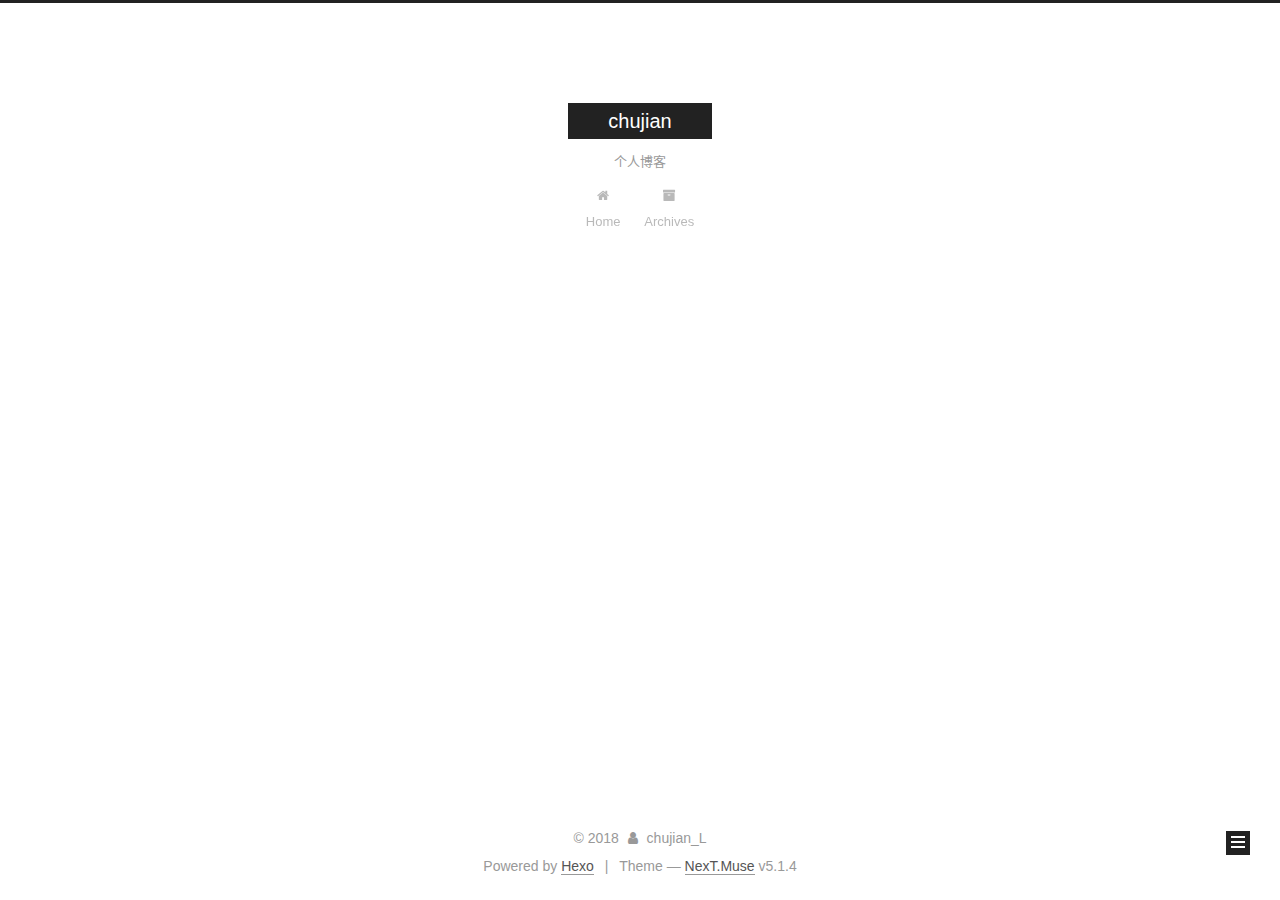
==== commit e933ab47: "Site updated: 2018-12-11 16:07:16" ====
--- a/archives/index.html
+++ b/archives/index.html
@@ -251,17 +251,17 @@
 
       <h2 class="post-title">
         
-            <a class="post-title-link" href="/2018/12/03/你好，Hexo/" itemprop="url">
+            <a class="post-title-link" href="/2018/12/11/first-blog/" itemprop="url">
               
-                <span itemprop="name">你好，Hexo</span>
+                <span itemprop="name">first blog</span>
               
             </a>
         
       </h2>
 
       <div class="post-meta">
-        <time class="post-time" itemprop="dateCreated" datetime="2018-12-03T15:04:29+08:00" content="2018-12-03">
-          12-03
+        <time class="post-time" itemprop="dateCreated" datetime="2018-12-11T16:04:17+08:00" content="2018-12-11">
+          12-11
         </time>
       </div>
 
--- a/css/main.css
+++ b/css/main.css
@@ -1822,7 +1822,7 @@
   width: 4px;
   height: 4px;
   border-radius: 50%;
-  background: #7f839c;
+  background: #82f7ff;
 }
 .links-of-blogroll {
   font-size: 13px;
